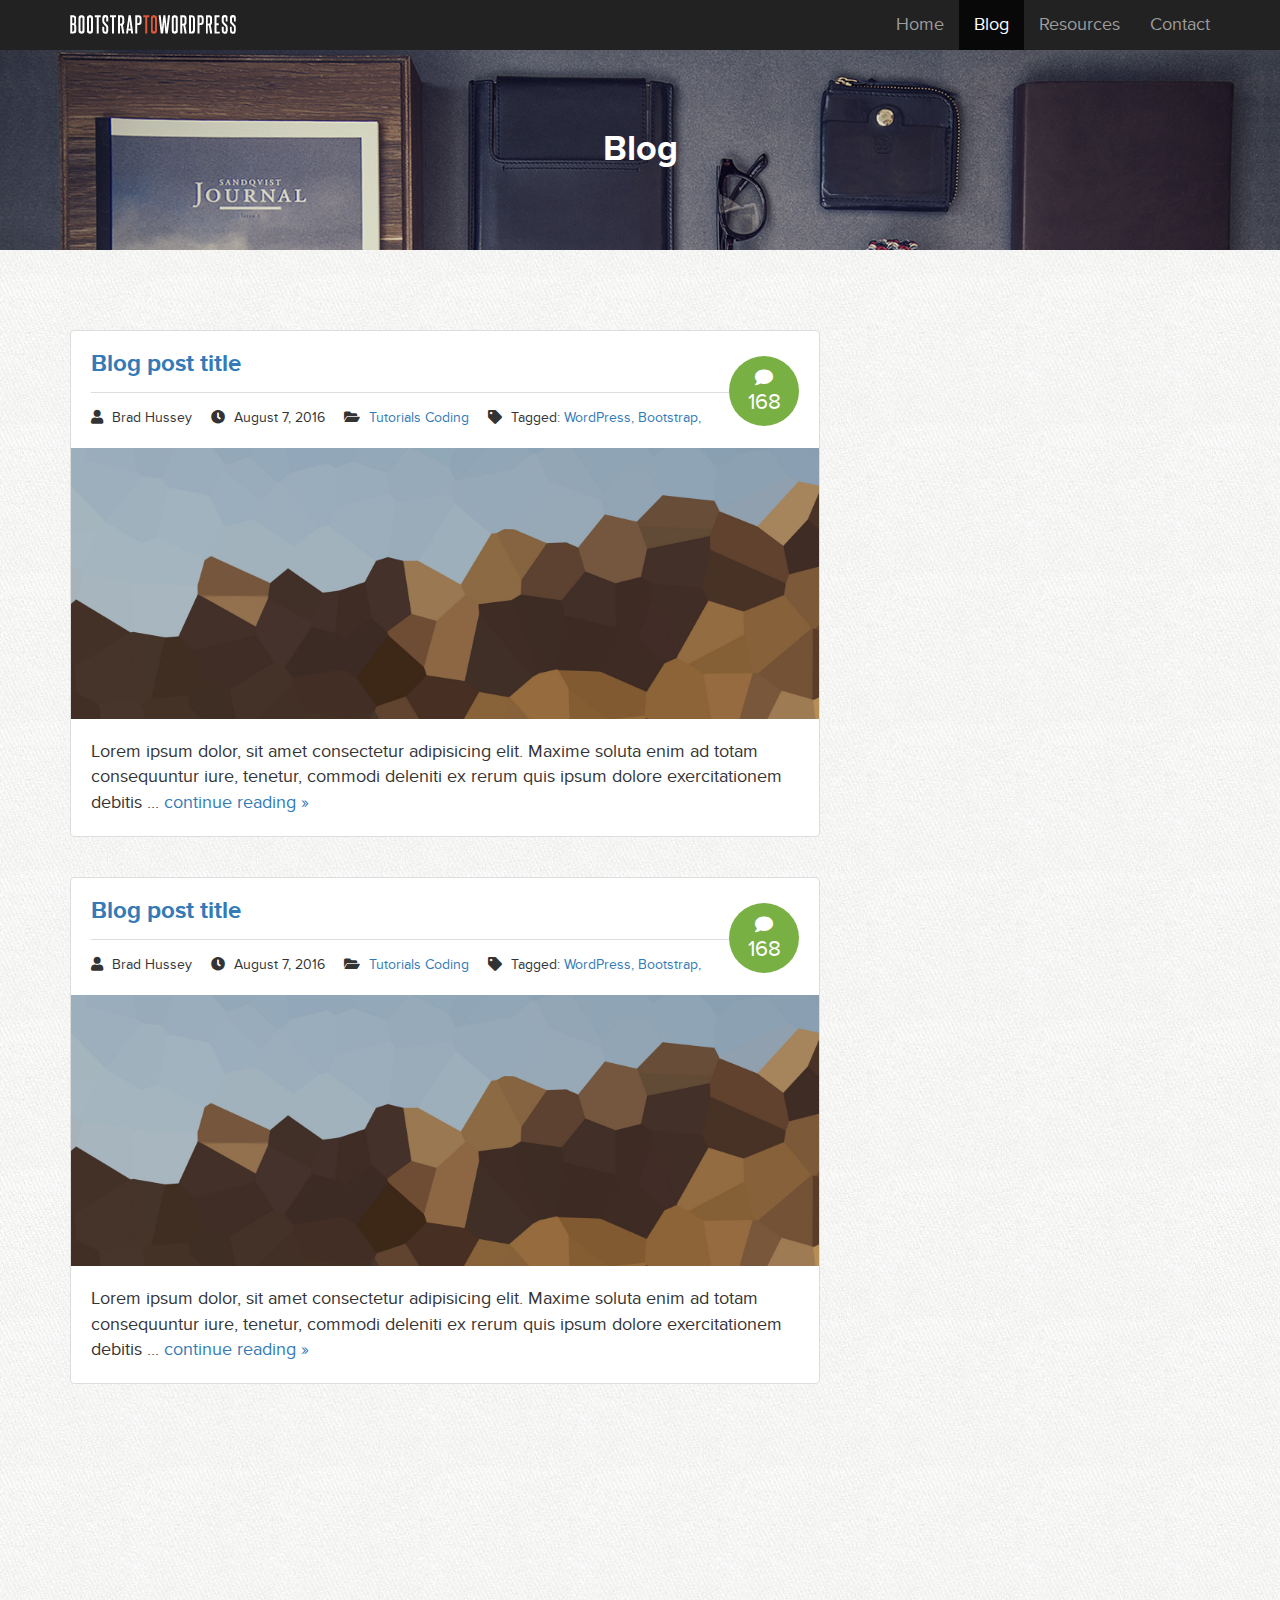
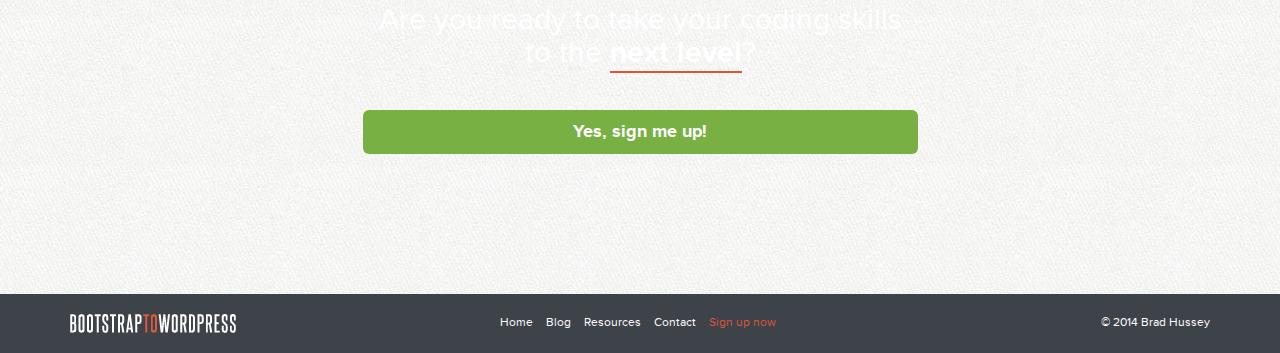
==== blog.html @ 5d4754c9 "Build blog main content desktop version" ====
<!DOCTYPE html>
<html lang="en">
<head>
    <meta charset="UTF-8">
    <meta name="viewport" content="width=device-width, initial-scale=1.0">
    <meta http-equiv="X-UA-Compatible" content="ie=edge">
    <title>Bootstrap to WordPress</title>

    <!-- FONT-AWESOME CSS -->
    <link rel="stylesheet" href="assets/css/font-awesome/css/all.css">

    <!-- BOOTSTRAP CSS -->
    <link rel="stylesheet" href="assets/css/bootstrap.min.css">

    <!-- CUSTOM CSS -->
    <link rel="stylesheet" href="assets/css/custom.css">
</head>
<body class="blog">
    <!-- HEADER
    ========================================== -->
    <header class="site-header" role="banner">

        <!-- NAVBAR
        ========================================== -->
        <nav class="navbar navbar-inverse navbar-fixed-top">
            <div class="container">
                <div class="navbar-header">
                    <button type="button" class="navbar-toggle" data-toggle="collapse" data-target=".navbar-collapse">
                        <span class="sr-only">Toggle navigation</span>
                        <span class="icon-bar"></span>
                        <span class="icon-bar"></span>
                        <span class="icon-bar"></span>
                    </button>
                    <a href="index.html" class="navbar-brand">
                        <img src="assets/img/logo.png" alt="Bootstrap to WordPress">
                    </a>
                </div><!-- /.navbar-header -->
                <div class="navbar-collapse collapse">
                    <ul class="nav navbar-nav navbar-right">
                        <li><a href="index.html">Home</a></li>
                        <li class="active"><a href="blog.html">Blog</a></li>
                        <li><a href="resources.html">Resources</a></li>
                        <li><a href="contact.html">Contact</a></li>
                    </ul>
                </div><!-- /.navbar-collapse -->
            </div><!-- /.container -->
        </nav><!-- /.navbar -->
    </header>

    <!-- FEATURE IMAGE
    ========================================== -->
    <section class="feature-image feature-image-default-alt" data-type="background" data-speed="2">
        <div class="container">
            <h1 class="page-title">Blog</h1>
        </div><!-- /.container -->
    </section>

    <!-- BLOG MAIN
    ========================================== -->
    <section class="blog-main">
        <div class="container">
            <div class="row" id="primary">
                <main class="col-sm-8" role="main" id="content">
                    <article class="post">
                        <header class="post-header">
                            <h3><a href="#">Blog post title</a></h3>
                            <div class="post-details">
                                <span class="post-author">
                                    <i class="fa fa-user"></i> Brad Hussey
                                </span>
                                <span class="post-time">
                                    <i class="fa fa-clock"></i> 
                                    <time>August 7, 2016</time>
                                </span>
                                <span class="post-category">
                                     <i class="fa fa-folder-open"></i> 
                                     <a href="#">Tutorials</a> 
                                     <a href="#">Coding</a>
                                </span>
                                <span class="post-tag">
                                    <i class="fa fa-tag"></i> Tagged: 
                                    <a href="#">WordPress, </a>
                                    <a href="#">Bootstrap, </a>
                                </span>

                                <div class="post-comment-badge">
                                    <a href="#">
                                        <i class="fa fa-comment"></i> 168
                                    </a>
                                </div>
                            </div>
                        </header>
                        <div class="post-image">
                            <img src="assets/img/hero-bg.jpg" alt="Hero image">
                        </div>
                        <div class="post-excerpt">
                            <p>Lorem ipsum dolor, sit amet consectetur adipisicing elit. Maxime soluta enim ad totam consequuntur iure, tenetur, commodi deleniti ex rerum quis ipsum dolore exercitationem debitis ... <a href="#">continue reading &raquo;</a></p>
                        </div>
                    </article>
                    <article class="post">
                        <header class="post-header">
                            <h3><a href="#">Blog post title</a></h3>
                            <div class="post-details">
                                <span class="post-author">
                                    <i class="fa fa-user"></i> Brad Hussey
                                </span>
                                <span class="post-time">
                                    <i class="fa fa-clock"></i> 
                                    <time>August 7, 2016</time>
                                </span>
                                <span class="post-category">
                                     <i class="fa fa-folder-open"></i> 
                                     <a href="#">Tutorials</a> 
                                     <a href="#">Coding</a>
                                </span>
                                <span class="post-tag">
                                    <i class="fa fa-tag"></i> Tagged: 
                                    <a href="#">WordPress, </a>
                                    <a href="#">Bootstrap, </a>
                                </span>

                                <div class="post-comment-badge">
                                    <a href="#">
                                        <i class="fa fa-comment"></i> 168
                                    </a>
                                </div>
                            </div>
                        </header>
                        <div class="post-image">
                            <img src="assets/img/hero-bg.jpg" alt="Hero image">
                        </div>
                        <div class="post-excerpt">
                            <p>Lorem ipsum dolor, sit amet consectetur adipisicing elit. Maxime soluta enim ad totam consequuntur iure, tenetur, commodi deleniti ex rerum quis ipsum dolore exercitationem debitis ... <a href="#">continue reading &raquo;</a></p>
                        </div>
                    </article>
                </main><!-- /.col -->
            </div><!-- /.row -->
        </div><!-- /.container -->
    </section>

    <!-- SIGN UP SECTION
    ========================================== -->
    <section id="signup" data-type="background" data-speed="5">
        <div class="container">
            <div class="row">
                <div class="col-sm-8 col-sm-offset-2 col-md-6 col-md-offset-3">
                    <h2>Are you ready to take your coding skills to the <strong>next level</strong>?</h2>
                    <p><a href="#" class="btn btn-success btn-lg btn-block">Yes, sign me up!</a></p>
                </div><!-- /.col -->
            </div><!-- /.row -->
        </div><!-- /.container -->
    </section>

    <!-- FOOTER
    ========================================== -->
    <footer>
        <div class="container">
            <div class="row">
                <div class="col-sm-3">
                    <p><a href="index.html"><img src="assets/img/logo.png" alt="Bootstrap to WordPress"></a></p>
                </div><!-- /.col -->
                <div class="col-sm-6">
                    <nav>
                        <ul class="list-unstyled list-inline">
                            <li><a href="#">Home</a></li>
                            <li><a href="#">Blog</a></li>
                            <li><a href="#">Resources</a></li>
                            <li><a href="#">Contact</a></li>
                            <li class="signup-link"><a href="#">Sign up now</a></li>
                        </ul>
                    </nav>
                </div><!-- /.col -->
                <div class="col-sm-3">
                    <p class="pull-right">&copy; 2014 Brad Hussey</p>
                </div><!-- /.col -->
            </div><!-- /.row -->
        </div><!-- /.container -->
    </footer>

    <!-- MODAL
    ========================================== -->
    <div class="modal fade" id="subscribeModal">
        <div class="modal-dialog">
            <div class="modal-content">
                <div class="modal-header">
                    <button type="button" class="close" data-dismiss="modal"><span aria-hidden="true">&times;</span><span class="sr-only">Close</span></button>
                    <h4 class="modal-title"><i class="fa fa-envelope"></i> Subscribe to our Mailing List</h4>
                </div><!-- /.modal-header -->
                <div class="modal-body">
                    <p>Simply enter your name and email. As a thank you for joining us, we're going to give you one of our best selling courses, <em>for free!</em></p>

                    <form class="form-inline" role="form">
                        <div class="form-group">
                            <label for="subscriber-name" class="sr-only">Your first name</label>
                            <input type="text" placeholder="Your first name" class="form-control" id="subscriber-name">
                        </div>
                        <div class="form-group">
                            <label for="subscriber-email" class="sr-only">and your email</label>
                            <input type="text" placeholder="and your email" class="form-control" id="subscriber-email">
                        </div>

                        <input type="submit" class="btn btn-danger" value="Subscribe">
                    </form>

                    <hr>

                    <p><small>By providing your email you consent to receiving occasional promotional emails &amp; newsletter. No spamm. Just good stuff. We respect your privacy &amp; you may unsubscribe at any time.</small></p>
                </div><!-- /.modal-body -->
            </div><!-- /.modal-content -->
        </div><!-- /.modal-dialog -->
    </div>

    <!-- SCRIPTS
    ========================================== -->

    <!-- JQUERY JS -->
    <script src="https://code.jquery.com/jquery-3.3.1.min.js"></script>

    <!-- BOOTSTRAP JS -->
    <script src="assets/js/bootstrap.min.js"></script>

    <!-- MAIN JS -->
    <script src="assets/js/main.js"></script>
</body>
</html>
---- assets/css/font-awesome/css/all.css ----
/*!
 * Font Awesome Free 5.1.0 by @fontawesome - https://fontawesome.com
 * License - https://fontawesome.com/license (Icons: CC BY 4.0, Fonts: SIL OFL 1.1, Code: MIT License)
 */
.fa,.fab,.fal,.far,.fas{-moz-osx-font-smoothing:grayscale;-webkit-font-smoothing:antialiased;display:inline-block;font-style:normal;font-variant:normal;text-rendering:auto;line-height:1}.fa-lg{font-size:1.33333em;line-height:.75em;vertical-align:-.0667em}.fa-xs{font-size:.75em}.fa-sm{font-size:.875em}.fa-1x{font-size:1em}.fa-2x{font-size:2em}.fa-3x{font-size:3em}.fa-4x{font-size:4em}.fa-5x{font-size:5em}.fa-6x{font-size:6em}.fa-7x{font-size:7em}.fa-8x{font-size:8em}.fa-9x{font-size:9em}.fa-10x{font-size:10em}.fa-fw{text-align:center;width:1.25em}.fa-ul{list-style-type:none;margin-left:2.5em;padding-left:0}.fa-ul>li{position:relative}.fa-li{left:-2em;position:absolute;text-align:center;width:2em;line-height:inherit}.fa-border{border:.08em solid #eee;border-radius:.1em;padding:.2em .25em .15em}.fa-pull-left{float:left}.fa-pull-right{float:right}.fa.fa-pull-left,.fab.fa-pull-left,.fal.fa-pull-left,.far.fa-pull-left,.fas.fa-pull-left{margin-right:.3em}.fa.fa-pull-right,.fab.fa-pull-right,.fal.fa-pull-right,.far.fa-pull-right,.fas.fa-pull-right{margin-left:.3em}.fa-spin{animation:a 2s infinite linear}.fa-pulse{animation:a 1s infinite steps(8)}@keyframes a{0%{transform:rotate(0deg)}to{transform:rotate(1turn)}}.fa-rotate-90{-ms-filter:"progid:DXImageTransform.Microsoft.BasicImage(rotation=1)";transform:rotate(90deg)}.fa-rotate-180{-ms-filter:"progid:DXImageTransform.Microsoft.BasicImage(rotation=2)";transform:rotate(180deg)}.fa-rotate-270{-ms-filter:"progid:DXImageTransform.Microsoft.BasicImage(rotation=3)";transform:rotate(270deg)}.fa-flip-horizontal{-ms-filter:"progid:DXImageTransform.Microsoft.BasicImage(rotation=0, mirror=1)";transform:scaleX(-1)}.fa-flip-vertical{transform:scaleY(-1)}.fa-flip-horizontal.fa-flip-vertical,.fa-flip-vertical{-ms-filter:"progid:DXImageTransform.Microsoft.BasicImage(rotation=2, mirror=1)"}.fa-flip-horizontal.fa-flip-vertical{transform:scale(-1)}:root .fa-flip-horizontal,:root .fa-flip-vertical,:root .fa-rotate-90,:root .fa-rotate-180,:root .fa-rotate-270{-webkit-filter:none;filter:none}.fa-stack{display:inline-block;height:2em;line-height:2em;position:relative;vertical-align:middle;width:2em}.fa-stack-1x,.fa-stack-2x{left:0;position:absolute;text-align:center;width:100%}.fa-stack-1x{line-height:inherit}.fa-stack-2x{font-size:2em}.fa-inverse{color:#fff}.fa-500px:before{content:"\f26e"}.fa-accessible-icon:before{content:"\f368"}.fa-accusoft:before{content:"\f369"}.fa-address-book:before{content:"\f2b9"}.fa-address-card:before{content:"\f2bb"}.fa-adjust:before{content:"\f042"}.fa-adn:before{content:"\f170"}.fa-adversal:before{content:"\f36a"}.fa-affiliatetheme:before{content:"\f36b"}.fa-algolia:before{content:"\f36c"}.fa-align-center:before{content:"\f037"}.fa-align-justify:before{content:"\f039"}.fa-align-left:before{content:"\f036"}.fa-align-right:before{content:"\f038"}.fa-allergies:before{content:"\f461"}.fa-amazon:before{content:"\f270"}.fa-amazon-pay:before{content:"\f42c"}.fa-ambulance:before{content:"\f0f9"}.fa-american-sign-language-interpreting:before{content:"\f2a3"}.fa-amilia:before{content:"\f36d"}.fa-anchor:before{content:"\f13d"}.fa-android:before{content:"\f17b"}.fa-angellist:before{content:"\f209"}.fa-angle-double-down:before{content:"\f103"}.fa-angle-double-left:before{content:"\f100"}.fa-angle-double-right:before{content:"\f101"}.fa-angle-double-up:before{content:"\f102"}.fa-angle-down:before{content:"\f107"}.fa-angle-left:before{content:"\f104"}.fa-angle-right:before{content:"\f105"}.fa-angle-up:before{content:"\f106"}.fa-angry:before{content:"\f556"}.fa-angrycreative:before{content:"\f36e"}.fa-angular:before{content:"\f420"}.fa-app-store:before{content:"\f36f"}.fa-app-store-ios:before{content:"\f370"}.fa-apper:before{content:"\f371"}.fa-apple:before{content:"\f179"}.fa-apple-pay:before{content:"\f415"}.fa-archive:before{content:"\f187"}.fa-archway:before{content:"\f557"}.fa-arrow-alt-circle-down:before{content:"\f358"}.fa-arrow-alt-circle-left:before{content:"\f359"}.fa-arrow-alt-circle-right:before{content:"\f35a"}.fa-arrow-alt-circle-up:before{content:"\f35b"}.fa-arrow-circle-down:before{content:"\f0ab"}.fa-arrow-circle-left:before{content:"\f0a8"}.fa-arrow-circle-right:before{content:"\f0a9"}.fa-arrow-circle-up:before{content:"\f0aa"}.fa-arrow-down:before{content:"\f063"}.fa-arrow-left:before{content:"\f060"}.fa-arrow-right:before{content:"\f061"}.fa-arrow-up:before{content:"\f062"}.fa-arrows-alt:before{content:"\f0b2"}.fa-arrows-alt-h:before{content:"\f337"}.fa-arrows-alt-v:before{content:"\f338"}.fa-assistive-listening-systems:before{content:"\f2a2"}.fa-asterisk:before{content:"\f069"}.fa-asymmetrik:before{content:"\f372"}.fa-at:before{content:"\f1fa"}.fa-atlas:before{content:"\f558"}.fa-audible:before{content:"\f373"}.fa-audio-description:before{content:"\f29e"}.fa-autoprefixer:before{content:"\f41c"}.fa-avianex:before{content:"\f374"}.fa-aviato:before{content:"\f421"}.fa-award:before{content:"\f559"}.fa-aws:before{content:"\f375"}.fa-backspace:before{content:"\f55a"}.fa-backward:before{content:"\f04a"}.fa-balance-scale:before{content:"\f24e"}.fa-ban:before{content:"\f05e"}.fa-band-aid:before{content:"\f462"}.fa-bandcamp:before{content:"\f2d5"}.fa-barcode:before{content:"\f02a"}.fa-bars:before{content:"\f0c9"}.fa-baseball-ball:before{content:"\f433"}.fa-basketball-ball:before{content:"\f434"}.fa-bath:before{content:"\f2cd"}.fa-battery-empty:before{content:"\f244"}.fa-battery-full:before{content:"\f240"}.fa-battery-half:before{content:"\f242"}.fa-battery-quarter:before{content:"\f243"}.fa-battery-three-quarters:before{content:"\f241"}.fa-bed:before{content:"\f236"}.fa-beer:before{content:"\f0fc"}.fa-behance:before{content:"\f1b4"}.fa-behance-square:before{content:"\f1b5"}.fa-bell:before{content:"\f0f3"}.fa-bell-slash:before{content:"\f1f6"}.fa-bezier-curve:before{content:"\f55b"}.fa-bicycle:before{content:"\f206"}.fa-bimobject:before{content:"\f378"}.fa-binoculars:before{content:"\f1e5"}.fa-birthday-cake:before{content:"\f1fd"}.fa-bitbucket:before{content:"\f171"}.fa-bitcoin:before{content:"\f379"}.fa-bity:before{content:"\f37a"}.fa-black-tie:before{content:"\f27e"}.fa-blackberry:before{content:"\f37b"}.fa-blender:before{content:"\f517"}.fa-blind:before{content:"\f29d"}.fa-blogger:before{content:"\f37c"}.fa-blogger-b:before{content:"\f37d"}.fa-bluetooth:before{content:"\f293"}.fa-bluetooth-b:before{content:"\f294"}.fa-bold:before{content:"\f032"}.fa-bolt:before{content:"\f0e7"}.fa-bomb:before{content:"\f1e2"}.fa-bong:before{content:"\f55c"}.fa-book:before{content:"\f02d"}.fa-book-open:before{content:"\f518"}.fa-bookmark:before{content:"\f02e"}.fa-bowling-ball:before{content:"\f436"}.fa-box:before{content:"\f466"}.fa-box-open:before{content:"\f49e"}.fa-boxes:before{content:"\f468"}.fa-braille:before{content:"\f2a1"}.fa-briefcase:before{content:"\f0b1"}.fa-briefcase-medical:before{content:"\f469"}.fa-broadcast-tower:before{content:"\f519"}.fa-broom:before{content:"\f51a"}.fa-brush:before{content:"\f55d"}.fa-btc:before{content:"\f15a"}.fa-bug:before{content:"\f188"}.fa-building:before{content:"\f1ad"}.fa-bullhorn:before{content:"\f0a1"}.fa-bullseye:before{content:"\f140"}.fa-burn:before{content:"\f46a"}.fa-buromobelexperte:before{content:"\f37f"}.fa-bus:before{content:"\f207"}.fa-bus-alt:before{content:"\f55e"}.fa-buysellads:before{content:"\f20d"}.fa-calculator:before{content:"\f1ec"}.fa-calendar:before{content:"\f133"}.fa-calendar-alt:before{content:"\f073"}.fa-calendar-check:before{content:"\f274"}.fa-calendar-minus:before{content:"\f272"}.fa-calendar-plus:before{content:"\f271"}.fa-calendar-times:before{content:"\f273"}.fa-camera:before{content:"\f030"}.fa-camera-retro:before{content:"\f083"}.fa-cannabis:before{content:"\f55f"}.fa-capsules:before{content:"\f46b"}.fa-car:before{content:"\f1b9"}.fa-caret-down:before{content:"\f0d7"}.fa-caret-left:before{content:"\f0d9"}.fa-caret-right:before{content:"\f0da"}.fa-caret-square-down:before{content:"\f150"}.fa-caret-square-left:before{content:"\f191"}.fa-caret-square-right:before{content:"\f152"}.fa-caret-square-up:before{content:"\f151"}.fa-caret-up:before{content:"\f0d8"}.fa-cart-arrow-down:before{content:"\f218"}.fa-cart-plus:before{content:"\f217"}.fa-cc-amazon-pay:before{content:"\f42d"}.fa-cc-amex:before{content:"\f1f3"}.fa-cc-apple-pay:before{content:"\f416"}.fa-cc-diners-club:before{content:"\f24c"}.fa-cc-discover:before{content:"\f1f2"}.fa-cc-jcb:before{content:"\f24b"}.fa-cc-mastercard:before{content:"\f1f1"}.fa-cc-paypal:before{content:"\f1f4"}.fa-cc-stripe:before{content:"\f1f5"}.fa-cc-visa:before{content:"\f1f0"}.fa-centercode:before{content:"\f380"}.fa-certificate:before{content:"\f0a3"}.fa-chalkboard:before{content:"\f51b"}.fa-chalkboard-teacher:before{content:"\f51c"}.fa-chart-area:before{content:"\f1fe"}.fa-chart-bar:before{content:"\f080"}.fa-chart-line:before{content:"\f201"}.fa-chart-pie:before{content:"\f200"}.fa-check:before{content:"\f00c"}.fa-check-circle:before{content:"\f058"}.fa-check-double:before{content:"\f560"}.fa-check-square:before{content:"\f14a"}.fa-chess:before{content:"\f439"}.fa-chess-bishop:before{content:"\f43a"}.fa-chess-board:before{content:"\f43c"}.fa-chess-king:before{content:"\f43f"}.fa-chess-knight:before{content:"\f441"}.fa-chess-pawn:before{content:"\f443"}.fa-chess-queen:before{content:"\f445"}.fa-chess-rook:before{content:"\f447"}.fa-chevron-circle-down:before{content:"\f13a"}.fa-chevron-circle-left:before{content:"\f137"}.fa-chevron-circle-right:before{content:"\f138"}.fa-chevron-circle-up:before{content:"\f139"}.fa-chevron-down:before{content:"\f078"}.fa-chevron-left:before{content:"\f053"}.fa-chevron-right:before{content:"\f054"}.fa-chevron-up:before{content:"\f077"}.fa-child:before{content:"\f1ae"}.fa-chrome:before{content:"\f268"}.fa-church:before{content:"\f51d"}.fa-circle:before{content:"\f111"}.fa-circle-notch:before{content:"\f1ce"}.fa-clipboard:before{content:"\f328"}.fa-clipboard-check:before{content:"\f46c"}.fa-clipboard-list:before{content:"\f46d"}.fa-clock:before{content:"\f017"}.fa-clone:before{content:"\f24d"}.fa-closed-captioning:before{content:"\f20a"}.fa-cloud:before{content:"\f0c2"}.fa-cloud-download-alt:before{content:"\f381"}.fa-cloud-upload-alt:before{content:"\f382"}.fa-cloudscale:before{content:"\f383"}.fa-cloudsmith:before{content:"\f384"}.fa-cloudversify:before{content:"\f385"}.fa-cocktail:before{content:"\f561"}.fa-code:before{content:"\f121"}.fa-code-branch:before{content:"\f126"}.fa-codepen:before{content:"\f1cb"}.fa-codiepie:before{content:"\f284"}.fa-coffee:before{content:"\f0f4"}.fa-cog:before{content:"\f013"}.fa-cogs:before{content:"\f085"}.fa-coins:before{content:"\f51e"}.fa-columns:before{content:"\f0db"}.fa-comment:before{content:"\f075"}.fa-comment-alt:before{content:"\f27a"}.fa-comment-dots:before{content:"\f4ad"}.fa-comment-slash:before{content:"\f4b3"}.fa-comments:before{content:"\f086"}.fa-compact-disc:before{content:"\f51f"}.fa-compass:before{content:"\f14e"}.fa-compress:before{content:"\f066"}.fa-concierge-bell:before{content:"\f562"}.fa-connectdevelop:before{content:"\f20e"}.fa-contao:before{content:"\f26d"}.fa-cookie:before{content:"\f563"}.fa-cookie-bite:before{content:"\f564"}.fa-copy:before{content:"\f0c5"}.fa-copyright:before{content:"\f1f9"}.fa-couch:before{content:"\f4b8"}.fa-cpanel:before{content:"\f388"}.fa-creative-commons:before{content:"\f25e"}.fa-creative-commons-by:before{content:"\f4e7"}.fa-creative-commons-nc:before{content:"\f4e8"}.fa-creative-commons-nc-eu:before{content:"\f4e9"}.fa-creative-commons-nc-jp:before{content:"\f4ea"}.fa-creative-commons-nd:before{content:"\f4eb"}.fa-creative-commons-pd:before{content:"\f4ec"}.fa-creative-commons-pd-alt:before{content:"\f4ed"}.fa-creative-commons-remix:before{content:"\f4ee"}.fa-creative-commons-sa:before{content:"\f4ef"}.fa-creative-commons-sampling:before{content:"\f4f0"}.fa-creative-commons-sampling-plus:before{content:"\f4f1"}.fa-creative-commons-share:before{content:"\f4f2"}.fa-credit-card:before{content:"\f09d"}.fa-crop:before{content:"\f125"}.fa-crop-alt:before{content:"\f565"}.fa-crosshairs:before{content:"\f05b"}.fa-crow:before{content:"\f520"}.fa-crown:before{content:"\f521"}.fa-css3:before{content:"\f13c"}.fa-css3-alt:before{content:"\f38b"}.fa-cube:before{content:"\f1b2"}.fa-cubes:before{content:"\f1b3"}.fa-cut:before{content:"\f0c4"}.fa-cuttlefish:before{content:"\f38c"}.fa-d-and-d:before{content:"\f38d"}.fa-dashcube:before{content:"\f210"}.fa-database:before{content:"\f1c0"}.fa-deaf:before{content:"\f2a4"}.fa-delicious:before{content:"\f1a5"}.fa-deploydog:before{content:"\f38e"}.fa-deskpro:before{content:"\f38f"}.fa-desktop:before{content:"\f108"}.fa-deviantart:before{content:"\f1bd"}.fa-diagnoses:before{content:"\f470"}.fa-dice:before{content:"\f522"}.fa-dice-five:before{content:"\f523"}.fa-dice-four:before{content:"\f524"}.fa-dice-one:before{content:"\f525"}.fa-dice-six:before{content:"\f526"}.fa-dice-three:before{content:"\f527"}.fa-dice-two:before{content:"\f528"}.fa-digg:before{content:"\f1a6"}.fa-digital-ocean:before{content:"\f391"}.fa-digital-tachograph:before{content:"\f566"}.fa-discord:before{content:"\f392"}.fa-discourse:before{content:"\f393"}.fa-divide:before{content:"\f529"}.fa-dizzy:before{content:"\f567"}.fa-dna:before{content:"\f471"}.fa-dochub:before{content:"\f394"}.fa-docker:before{content:"\f395"}.fa-dollar-sign:before{content:"\f155"}.fa-dolly:before{content:"\f472"}.fa-dolly-flatbed:before{content:"\f474"}.fa-donate:before{content:"\f4b9"}.fa-door-closed:before{content:"\f52a"}.fa-door-open:before{content:"\f52b"}.fa-dot-circle:before{content:"\f192"}.fa-dove:before{content:"\f4ba"}.fa-download:before{content:"\f019"}.fa-draft2digital:before{content:"\f396"}.fa-drafting-compass:before{content:"\f568"}.fa-dribbble:before{content:"\f17d"}.fa-dribbble-square:before{content:"\f397"}.fa-dropbox:before{content:"\f16b"}.fa-drum:before{content:"\f569"}.fa-drum-steelpan:before{content:"\f56a"}.fa-drupal:before{content:"\f1a9"}.fa-dumbbell:before{content:"\f44b"}.fa-dyalog:before{content:"\f399"}.fa-earlybirds:before{content:"\f39a"}.fa-ebay:before{content:"\f4f4"}.fa-edge:before{content:"\f282"}.fa-edit:before{content:"\f044"}.fa-eject:before{content:"\f052"}.fa-elementor:before{content:"\f430"}.fa-ellipsis-h:before{content:"\f141"}.fa-ellipsis-v:before{content:"\f142"}.fa-ember:before{content:"\f423"}.fa-empire:before{content:"\f1d1"}.fa-envelope:before{content:"\f0e0"}.fa-envelope-open:before{content:"\f2b6"}.fa-envelope-square:before{content:"\f199"}.fa-envira:before{content:"\f299"}.fa-equals:before{content:"\f52c"}.fa-eraser:before{content:"\f12d"}.fa-erlang:before{content:"\f39d"}.fa-ethereum:before{content:"\f42e"}.fa-etsy:before{content:"\f2d7"}.fa-euro-sign:before{content:"\f153"}.fa-exchange-alt:before{content:"\f362"}.fa-exclamation:before{content:"\f12a"}.fa-exclamation-circle:before{content:"\f06a"}.fa-exclamation-triangle:before{content:"\f071"}.fa-expand:before{content:"\f065"}.fa-expand-arrows-alt:before{content:"\f31e"}.fa-expeditedssl:before{content:"\f23e"}.fa-external-link-alt:before{content:"\f35d"}.fa-external-link-square-alt:before{content:"\f360"}.fa-eye:before{content:"\f06e"}.fa-eye-dropper:before{content:"\f1fb"}.fa-eye-slash:before{content:"\f070"}.fa-facebook:before{content:"\f09a"}.fa-facebook-f:before{content:"\f39e"}.fa-facebook-messenger:before{content:"\f39f"}.fa-facebook-square:before{content:"\f082"}.fa-fast-backward:before{content:"\f049"}.fa-fast-forward:before{content:"\f050"}.fa-fax:before{content:"\f1ac"}.fa-feather:before{content:"\f52d"}.fa-feather-alt:before{content:"\f56b"}.fa-female:before{content:"\f182"}.fa-fighter-jet:before{content:"\f0fb"}.fa-file:before{content:"\f15b"}.fa-file-alt:before{content:"\f15c"}.fa-file-archive:before{content:"\f1c6"}.fa-file-audio:before{content:"\f1c7"}.fa-file-code:before{content:"\f1c9"}.fa-file-contract:before{content:"\f56c"}.fa-file-download:before{content:"\f56d"}.fa-file-excel:before{content:"\f1c3"}.fa-file-export:before{content:"\f56e"}.fa-file-image:before{content:"\f1c5"}.fa-file-import:before{content:"\f56f"}.fa-file-invoice:before{content:"\f570"}.fa-file-invoice-dollar:before{content:"\f571"}.fa-file-medical:before{content:"\f477"}.fa-file-medical-alt:before{content:"\f478"}.fa-file-pdf:before{content:"\f1c1"}.fa-file-powerpoint:before{content:"\f1c4"}.fa-file-prescription:before{content:"\f572"}.fa-file-signature:before{content:"\f573"}.fa-file-upload:before{content:"\f574"}.fa-file-video:before{content:"\f1c8"}.fa-file-word:before{content:"\f1c2"}.fa-fill:before{content:"\f575"}.fa-fill-drip:before{content:"\f576"}.fa-film:before{content:"\f008"}.fa-filter:before{content:"\f0b0"}.fa-fingerprint:before{content:"\f577"}.fa-fire:before{content:"\f06d"}.fa-fire-extinguisher:before{content:"\f134"}.fa-firefox:before{content:"\f269"}.fa-first-aid:before{content:"\f479"}.fa-first-order:before{content:"\f2b0"}.fa-first-order-alt:before{content:"\f50a"}.fa-firstdraft:before{content:"\f3a1"}.fa-fish:before{content:"\f578"}.fa-flag:before{content:"\f024"}.fa-flag-checkered:before{content:"\f11e"}.fa-flask:before{content:"\f0c3"}.fa-flickr:before{content:"\f16e"}.fa-flipboard:before{content:"\f44d"}.fa-flushed:before{content:"\f579"}.fa-fly:before{content:"\f417"}.fa-folder:before{content:"\f07b"}.fa-folder-open:before{content:"\f07c"}.fa-font:before{content:"\f031"}.fa-font-awesome:before{content:"\f2b4"}.fa-font-awesome-alt:before{content:"\f35c"}.fa-font-awesome-flag:before{content:"\f425"}.fa-font-awesome-logo-full:before{content:"\f4e6"}.fa-fonticons:before{content:"\f280"}.fa-fonticons-fi:before{content:"\f3a2"}.fa-football-ball:before{content:"\f44e"}.fa-fort-awesome:before{content:"\f286"}.fa-fort-awesome-alt:before{content:"\f3a3"}.fa-forumbee:before{content:"\f211"}.fa-forward:before{content:"\f04e"}.fa-foursquare:before{content:"\f180"}.fa-free-code-camp:before{content:"\f2c5"}.fa-freebsd:before{content:"\f3a4"}.fa-frog:before{content:"\f52e"}.fa-frown:before{content:"\f119"}.fa-frown-open:before{content:"\f57a"}.fa-fulcrum:before{content:"\f50b"}.fa-futbol:before{content:"\f1e3"}.fa-galactic-republic:before{content:"\f50c"}.fa-galactic-senate:before{content:"\f50d"}.fa-gamepad:before{content:"\f11b"}.fa-gas-pump:before{content:"\f52f"}.fa-gavel:before{content:"\f0e3"}.fa-gem:before{content:"\f3a5"}.fa-genderless:before{content:"\f22d"}.fa-get-pocket:before{content:"\f265"}.fa-gg:before{content:"\f260"}.fa-gg-circle:before{content:"\f261"}.fa-gift:before{content:"\f06b"}.fa-git:before{content:"\f1d3"}.fa-git-square:before{content:"\f1d2"}.fa-github:before{content:"\f09b"}.fa-github-alt:before{content:"\f113"}.fa-github-square:before{content:"\f092"}.fa-gitkraken:before{content:"\f3a6"}.fa-gitlab:before{content:"\f296"}.fa-gitter:before{content:"\f426"}.fa-glass-martini:before{content:"\f000"}.fa-glass-martini-alt:before{content:"\f57b"}.fa-glasses:before{content:"\f530"}.fa-glide:before{content:"\f2a5"}.fa-glide-g:before{content:"\f2a6"}.fa-globe:before{content:"\f0ac"}.fa-globe-africa:before{content:"\f57c"}.fa-globe-americas:before{content:"\f57d"}.fa-globe-asia:before{content:"\f57e"}.fa-gofore:before{content:"\f3a7"}.fa-golf-ball:before{content:"\f450"}.fa-goodreads:before{content:"\f3a8"}.fa-goodreads-g:before{content:"\f3a9"}.fa-google:before{content:"\f1a0"}.fa-google-drive:before{content:"\f3aa"}.fa-google-play:before{content:"\f3ab"}.fa-google-plus:before{content:"\f2b3"}.fa-google-plus-g:before{content:"\f0d5"}.fa-google-plus-square:before{content:"\f0d4"}.fa-google-wallet:before{content:"\f1ee"}.fa-graduation-cap:before{content:"\f19d"}.fa-gratipay:before{content:"\f184"}.fa-grav:before{content:"\f2d6"}.fa-greater-than:before{content:"\f531"}.fa-greater-than-equal:before{content:"\f532"}.fa-grimace:before{content:"\f57f"}.fa-grin:before{content:"\f580"}.fa-grin-alt:before{content:"\f581"}.fa-grin-beam:before{content:"\f582"}.fa-grin-beam-sweat:before{content:"\f583"}.fa-grin-hearts:before{content:"\f584"}.fa-grin-squint:before{content:"\f585"}.fa-grin-squint-tears:before{content:"\f586"}.fa-grin-stars:before{content:"\f587"}.fa-grin-tears:before{content:"\f588"}.fa-grin-tongue:before{content:"\f589"}.fa-grin-tongue-squint:before{content:"\f58a"}.fa-grin-tongue-wink:before{content:"\f58b"}.fa-grin-wink:before{content:"\f58c"}.fa-grip-horizontal:before{content:"\f58d"}.fa-grip-vertical:before{content:"\f58e"}.fa-gripfire:before{content:"\f3ac"}.fa-grunt:before{content:"\f3ad"}.fa-gulp:before{content:"\f3ae"}.fa-h-square:before{content:"\f0fd"}.fa-hacker-news:before{content:"\f1d4"}.fa-hacker-news-square:before{content:"\f3af"}.fa-hand-holding:before{content:"\f4bd"}.fa-hand-holding-heart:before{content:"\f4be"}.fa-hand-holding-usd:before{content:"\f4c0"}.fa-hand-lizard:before{content:"\f258"}.fa-hand-paper:before{content:"\f256"}.fa-hand-peace:before{content:"\f25b"}.fa-hand-point-down:before{content:"\f0a7"}.fa-hand-point-left:before{content:"\f0a5"}.fa-hand-point-right:before{content:"\f0a4"}.fa-hand-point-up:before{content:"\f0a6"}.fa-hand-pointer:before{content:"\f25a"}.fa-hand-rock:before{content:"\f255"}.fa-hand-scissors:before{content:"\f257"}.fa-hand-spock:before{content:"\f259"}.fa-hands:before{content:"\f4c2"}.fa-hands-helping:before{content:"\f4c4"}.fa-handshake:before{content:"\f2b5"}.fa-hashtag:before{content:"\f292"}.fa-hdd:before{content:"\f0a0"}.fa-heading:before{content:"\f1dc"}.fa-headphones:before{content:"\f025"}.fa-headphones-alt:before{content:"\f58f"}.fa-headset:before{content:"\f590"}.fa-heart:before{content:"\f004"}.fa-heartbeat:before{content:"\f21e"}.fa-helicopter:before{content:"\f533"}.fa-highlighter:before{content:"\f591"}.fa-hips:before{content:"\f452"}.fa-hire-a-helper:before{content:"\f3b0"}.fa-history:before{content:"\f1da"}.fa-hockey-puck:before{content:"\f453"}.fa-home:before{content:"\f015"}.fa-hooli:before{content:"\f427"}.fa-hornbill:before{content:"\f592"}.fa-hospital:before{content:"\f0f8"}.fa-hospital-alt:before{content:"\f47d"}.fa-hospital-symbol:before{content:"\f47e"}.fa-hot-tub:before{content:"\f593"}.fa-hotel:before{content:"\f594"}.fa-hotjar:before{content:"\f3b1"}.fa-hourglass:before{content:"\f254"}.fa-hourglass-end:before{content:"\f253"}.fa-hourglass-half:before{content:"\f252"}.fa-hourglass-start:before{content:"\f251"}.fa-houzz:before{content:"\f27c"}.fa-html5:before{content:"\f13b"}.fa-hubspot:before{content:"\f3b2"}.fa-i-cursor:before{content:"\f246"}.fa-id-badge:before{content:"\f2c1"}.fa-id-card:before{content:"\f2c2"}.fa-id-card-alt:before{content:"\f47f"}.fa-image:before{content:"\f03e"}.fa-images:before{content:"\f302"}.fa-imdb:before{content:"\f2d8"}.fa-inbox:before{content:"\f01c"}.fa-indent:before{content:"\f03c"}.fa-industry:before{content:"\f275"}.fa-infinity:before{content:"\f534"}.fa-info:before{content:"\f129"}.fa-info-circle:before{content:"\f05a"}.fa-instagram:before{content:"\f16d"}.fa-internet-explorer:before{content:"\f26b"}.fa-ioxhost:before{content:"\f208"}.fa-italic:before{content:"\f033"}.fa-itunes:before{content:"\f3b4"}.fa-itunes-note:before{content:"\f3b5"}.fa-java:before{content:"\f4e4"}.fa-jedi-order:before{content:"\f50e"}.fa-jenkins:before{content:"\f3b6"}.fa-joget:before{content:"\f3b7"}.fa-joint:before{content:"\f595"}.fa-joomla:before{content:"\f1aa"}.fa-js:before{content:"\f3b8"}.fa-js-square:before{content:"\f3b9"}.fa-jsfiddle:before{content:"\f1cc"}.fa-key:before{content:"\f084"}.fa-keybase:before{content:"\f4f5"}.fa-keyboard:before{content:"\f11c"}.fa-keycdn:before{content:"\f3ba"}.fa-kickstarter:before{content:"\f3bb"}.fa-kickstarter-k:before{content:"\f3bc"}.fa-kiss:before{content:"\f596"}.fa-kiss-beam:before{content:"\f597"}.fa-kiss-wink-heart:before{content:"\f598"}.fa-kiwi-bird:before{content:"\f535"}.fa-korvue:before{content:"\f42f"}.fa-language:before{content:"\f1ab"}.fa-laptop:before{content:"\f109"}.fa-laravel:before{content:"\f3bd"}.fa-lastfm:before{content:"\f202"}.fa-lastfm-square:before{content:"\f203"}.fa-laugh:before{content:"\f599"}.fa-laugh-beam:before{content:"\f59a"}.fa-laugh-squint:before{content:"\f59b"}.fa-laugh-wink:before{content:"\f59c"}.fa-leaf:before{content:"\f06c"}.fa-leanpub:before{content:"\f212"}.fa-lemon:before{content:"\f094"}.fa-less:before{content:"\f41d"}.fa-less-than:before{content:"\f536"}.fa-less-than-equal:before{content:"\f537"}.fa-level-down-alt:before{content:"\f3be"}.fa-level-up-alt:before{content:"\f3bf"}.fa-life-ring:before{content:"\f1cd"}.fa-lightbulb:before{content:"\f0eb"}.fa-line:before{content:"\f3c0"}.fa-link:before{content:"\f0c1"}.fa-linkedin:before{content:"\f08c"}.fa-linkedin-in:before{content:"\f0e1"}.fa-linode:before{content:"\f2b8"}.fa-linux:before{content:"\f17c"}.fa-lira-sign:before{content:"\f195"}.fa-list:before{content:"\f03a"}.fa-list-alt:before{content:"\f022"}.fa-list-ol:before{content:"\f0cb"}.fa-list-ul:before{content:"\f0ca"}.fa-location-arrow:before{content:"\f124"}.fa-lock:before{content:"\f023"}.fa-lock-open:before{content:"\f3c1"}.fa-long-arrow-alt-down:before{content:"\f309"}.fa-long-arrow-alt-left:before{content:"\f30a"}.fa-long-arrow-alt-right:before{content:"\f30b"}.fa-long-arrow-alt-up:before{content:"\f30c"}.fa-low-vision:before{content:"\f2a8"}.fa-luggage-cart:before{content:"\f59d"}.fa-lyft:before{content:"\f3c3"}.fa-magento:before{content:"\f3c4"}.fa-magic:before{content:"\f0d0"}.fa-magnet:before{content:"\f076"}.fa-mailchimp:before{content:"\f59e"}.fa-male:before{content:"\f183"}.fa-mandalorian:before{content:"\f50f"}.fa-map:before{content:"\f279"}.fa-map-marked:before{content:"\f59f"}.fa-map-marked-alt:before{content:"\f5a0"}.fa-map-marker:before{content:"\f041"}.fa-map-marker-alt:before{content:"\f3c5"}.fa-map-pin:before{content:"\f276"}.fa-map-signs:before{content:"\f277"}.fa-marker:before{content:"\f5a1"}.fa-mars:before{content:"\f222"}.fa-mars-double:before{content:"\f227"}.fa-mars-stroke:before{content:"\f229"}.fa-mars-stroke-h:before{content:"\f22b"}.fa-mars-stroke-v:before{content:"\f22a"}.fa-mastodon:before{content:"\f4f6"}.fa-maxcdn:before{content:"\f136"}.fa-medal:before{content:"\f5a2"}.fa-medapps:before{content:"\f3c6"}.fa-medium:before{content:"\f23a"}.fa-medium-m:before{content:"\f3c7"}.fa-medkit:before{content:"\f0fa"}.fa-medrt:before{content:"\f3c8"}.fa-meetup:before{content:"\f2e0"}.fa-megaport:before{content:"\f5a3"}.fa-meh:before{content:"\f11a"}.fa-meh-blank:before{content:"\f5a4"}.fa-meh-rolling-eyes:before{content:"\f5a5"}.fa-memory:before{content:"\f538"}.fa-mercury:before{content:"\f223"}.fa-microchip:before{content:"\f2db"}.fa-microphone:before{content:"\f130"}.fa-microphone-alt:before{content:"\f3c9"}.fa-microphone-alt-slash:before{content:"\f539"}.fa-microphone-slash:before{content:"\f131"}.fa-microsoft:before{content:"\f3ca"}.fa-minus:before{content:"\f068"}.fa-minus-circle:before{content:"\f056"}.fa-minus-square:before{content:"\f146"}.fa-mix:before{content:"\f3cb"}.fa-mixcloud:before{content:"\f289"}.fa-mizuni:before{content:"\f3cc"}.fa-mobile:before{content:"\f10b"}.fa-mobile-alt:before{content:"\f3cd"}.fa-modx:before{content:"\f285"}.fa-monero:before{content:"\f3d0"}.fa-money-bill:before{content:"\f0d6"}.fa-money-bill-alt:before{content:"\f3d1"}.fa-money-bill-wave:before{content:"\f53a"}.fa-money-bill-wave-alt:before{content:"\f53b"}.fa-money-check:before{content:"\f53c"}.fa-money-check-alt:before{content:"\f53d"}.fa-monument:before{content:"\f5a6"}.fa-moon:before{content:"\f186"}.fa-mortar-pestle:before{content:"\f5a7"}.fa-motorcycle:before{content:"\f21c"}.fa-mouse-pointer:before{content:"\f245"}.fa-music:before{content:"\f001"}.fa-napster:before{content:"\f3d2"}.fa-neuter:before{content:"\f22c"}.fa-newspaper:before{content:"\f1ea"}.fa-nimblr:before{content:"\f5a8"}.fa-nintendo-switch:before{content:"\f418"}.fa-node:before{content:"\f419"}.fa-node-js:before{content:"\f3d3"}.fa-not-equal:before{content:"\f53e"}.fa-notes-medical:before{content:"\f481"}.fa-npm:before{content:"\f3d4"}.fa-ns8:before{content:"\f3d5"}.fa-nutritionix:before{content:"\f3d6"}.fa-object-group:before{content:"\f247"}.fa-object-ungroup:before{content:"\f248"}.fa-odnoklassniki:before{content:"\f263"}.fa-odnoklassniki-square:before{content:"\f264"}.fa-old-republic:before{content:"\f510"}.fa-opencart:before{content:"\f23d"}.fa-openid:before{content:"\f19b"}.fa-opera:before{content:"\f26a"}.fa-optin-monster:before{content:"\f23c"}.fa-osi:before{content:"\f41a"}.fa-outdent:before{content:"\f03b"}.fa-page4:before{content:"\f3d7"}.fa-pagelines:before{content:"\f18c"}.fa-paint-brush:before{content:"\f1fc"}.fa-paint-roller:before{content:"\f5aa"}.fa-palette:before{content:"\f53f"}.fa-palfed:before{content:"\f3d8"}.fa-pallet:before{content:"\f482"}.fa-paper-plane:before{content:"\f1d8"}.fa-paperclip:before{content:"\f0c6"}.fa-parachute-box:before{content:"\f4cd"}.fa-paragraph:before{content:"\f1dd"}.fa-parking:before{content:"\f540"}.fa-passport:before{content:"\f5ab"}.fa-paste:before{content:"\f0ea"}.fa-patreon:before{content:"\f3d9"}.fa-pause:before{content:"\f04c"}.fa-pause-circle:before{content:"\f28b"}.fa-paw:before{content:"\f1b0"}.fa-paypal:before{content:"\f1ed"}.fa-pen:before{content:"\f304"}.fa-pen-alt:before{content:"\f305"}.fa-pen-fancy:before{content:"\f5ac"}.fa-pen-nib:before{content:"\f5ad"}.fa-pen-square:before{content:"\f14b"}.fa-pencil-alt:before{content:"\f303"}.fa-pencil-ruler:before{content:"\f5ae"}.fa-people-carry:before{content:"\f4ce"}.fa-percent:before{content:"\f295"}.fa-percentage:before{content:"\f541"}.fa-periscope:before{content:"\f3da"}.fa-phabricator:before{content:"\f3db"}.fa-phoenix-framework:before{content:"\f3dc"}.fa-phoenix-squadron:before{content:"\f511"}.fa-phone:before{content:"\f095"}.fa-phone-slash:before{content:"\f3dd"}.fa-phone-square:before{content:"\f098"}.fa-phone-volume:before{content:"\f2a0"}.fa-php:before{content:"\f457"}.fa-pied-piper:before{content:"\f2ae"}.fa-pied-piper-alt:before{content:"\f1a8"}.fa-pied-piper-hat:before{content:"\f4e5"}.fa-pied-piper-pp:before{content:"\f1a7"}.fa-piggy-bank:before{content:"\f4d3"}.fa-pills:before{content:"\f484"}.fa-pinterest:before{content:"\f0d2"}.fa-pinterest-p:before{content:"\f231"}.fa-pinterest-square:before{content:"\f0d3"}.fa-plane:before{content:"\f072"}.fa-plane-arrival:before{content:"\f5af"}.fa-plane-departure:before{content:"\f5b0"}.fa-play:before{content:"\f04b"}.fa-play-circle:before{content:"\f144"}.fa-playstation:before{content:"\f3df"}.fa-plug:before{content:"\f1e6"}.fa-plus:before{content:"\f067"}.fa-plus-circle:before{content:"\f055"}.fa-plus-square:before{content:"\f0fe"}.fa-podcast:before{content:"\f2ce"}.fa-poo:before{content:"\f2fe"}.fa-portrait:before{content:"\f3e0"}.fa-pound-sign:before{content:"\f154"}.fa-power-off:before{content:"\f011"}.fa-prescription:before{content:"\f5b1"}.fa-prescription-bottle:before{content:"\f485"}.fa-prescription-bottle-alt:before{content:"\f486"}.fa-print:before{content:"\f02f"}.fa-procedures:before{content:"\f487"}.fa-product-hunt:before{content:"\f288"}.fa-project-diagram:before{content:"\f542"}.fa-pushed:before{content:"\f3e1"}.fa-puzzle-piece:before{content:"\f12e"}.fa-python:before{content:"\f3e2"}.fa-qq:before{content:"\f1d6"}.fa-qrcode:before{content:"\f029"}.fa-question:before{content:"\f128"}.fa-question-circle:before{content:"\f059"}.fa-quidditch:before{content:"\f458"}.fa-quinscape:before{content:"\f459"}.fa-quora:before{content:"\f2c4"}.fa-quote-left:before{content:"\f10d"}.fa-quote-right:before{content:"\f10e"}.fa-r-project:before{content:"\f4f7"}.fa-random:before{content:"\f074"}.fa-ravelry:before{content:"\f2d9"}.fa-react:before{content:"\f41b"}.fa-readme:before{content:"\f4d5"}.fa-rebel:before{content:"\f1d0"}.fa-receipt:before{content:"\f543"}.fa-recycle:before{content:"\f1b8"}.fa-red-river:before{content:"\f3e3"}.fa-reddit:before{content:"\f1a1"}.fa-reddit-alien:before{content:"\f281"}.fa-reddit-square:before{content:"\f1a2"}.fa-redo:before{content:"\f01e"}.fa-redo-alt:before{content:"\f2f9"}.fa-registered:before{content:"\f25d"}.fa-rendact:before{content:"\f3e4"}.fa-renren:before{content:"\f18b"}.fa-reply:before{content:"\f3e5"}.fa-reply-all:before{content:"\f122"}.fa-replyd:before{content:"\f3e6"}.fa-researchgate:before{content:"\f4f8"}.fa-resolving:before{content:"\f3e7"}.fa-retweet:before{content:"\f079"}.fa-ribbon:before{content:"\f4d6"}.fa-road:before{content:"\f018"}.fa-robot:before{content:"\f544"}.fa-rocket:before{content:"\f135"}.fa-rocketchat:before{content:"\f3e8"}.fa-rockrms:before{content:"\f3e9"}.fa-rss:before{content:"\f09e"}.fa-rss-square:before{content:"\f143"}.fa-ruble-sign:before{content:"\f158"}.fa-ruler:before{content:"\f545"}.fa-ruler-combined:before{content:"\f546"}.fa-ruler-horizontal:before{content:"\f547"}.fa-ruler-vertical:before{content:"\f548"}.fa-rupee-sign:before{content:"\f156"}.fa-sad-cry:before{content:"\f5b3"}.fa-sad-tear:before{content:"\f5b4"}.fa-safari:before{content:"\f267"}.fa-sass:before{content:"\f41e"}.fa-save:before{content:"\f0c7"}.fa-schlix:before{content:"\f3ea"}.fa-school:before{content:"\f549"}.fa-screwdriver:before{content:"\f54a"}.fa-scribd:before{content:"\f28a"}.fa-search:before{content:"\f002"}.fa-search-minus:before{content:"\f010"}.fa-search-plus:before{content:"\f00e"}.fa-searchengin:before{content:"\f3eb"}.fa-seedling:before{content:"\f4d8"}.fa-sellcast:before{content:"\f2da"}.fa-sellsy:before{content:"\f213"}.fa-server:before{content:"\f233"}.fa-servicestack:before{content:"\f3ec"}.fa-share:before{content:"\f064"}.fa-share-alt:before{content:"\f1e0"}.fa-share-alt-square:before{content:"\f1e1"}.fa-share-square:before{content:"\f14d"}.fa-shekel-sign:before{content:"\f20b"}.fa-shield-alt:before{content:"\f3ed"}.fa-ship:before{content:"\f21a"}.fa-shipping-fast:before{content:"\f48b"}.fa-shirtsinbulk:before{content:"\f214"}.fa-shoe-prints:before{content:"\f54b"}.fa-shopping-bag:before{content:"\f290"}.fa-shopping-basket:before{content:"\f291"}.fa-shopping-cart:before{content:"\f07a"}.fa-shopware:before{content:"\f5b5"}.fa-shower:before{content:"\f2cc"}.fa-shuttle-van:before{content:"\f5b6"}.fa-sign:before{content:"\f4d9"}.fa-sign-in-alt:before{content:"\f2f6"}.fa-sign-language:before{content:"\f2a7"}.fa-sign-out-alt:before{content:"\f2f5"}.fa-signal:before{content:"\f012"}.fa-signature:before{content:"\f5b7"}.fa-simplybuilt:before{content:"\f215"}.fa-sistrix:before{content:"\f3ee"}.fa-sitemap:before{content:"\f0e8"}.fa-sith:before{content:"\f512"}.fa-skull:before{content:"\f54c"}.fa-skyatlas:before{content:"\f216"}.fa-skype:before{content:"\f17e"}.fa-slack:before{content:"\f198"}.fa-slack-hash:before{content:"\f3ef"}.fa-sliders-h:before{content:"\f1de"}.fa-slideshare:before{content:"\f1e7"}.fa-smile:before{content:"\f118"}.fa-smile-beam:before{content:"\f5b8"}.fa-smile-wink:before{content:"\f4da"}.fa-smoking:before{content:"\f48d"}.fa-smoking-ban:before{content:"\f54d"}.fa-snapchat:before{content:"\f2ab"}.fa-snapchat-ghost:before{content:"\f2ac"}.fa-snapchat-square:before{content:"\f2ad"}.fa-snowflake:before{content:"\f2dc"}.fa-solar-panel:before{content:"\f5ba"}.fa-sort:before{content:"\f0dc"}.fa-sort-alpha-down:before{content:"\f15d"}.fa-sort-alpha-up:before{content:"\f15e"}.fa-sort-amount-down:before{content:"\f160"}.fa-sort-amount-up:before{content:"\f161"}.fa-sort-down:before{content:"\f0dd"}.fa-sort-numeric-down:before{content:"\f162"}.fa-sort-numeric-up:before{content:"\f163"}.fa-sort-up:before{content:"\f0de"}.fa-soundcloud:before{content:"\f1be"}.fa-spa:before{content:"\f5bb"}.fa-space-shuttle:before{content:"\f197"}.fa-speakap:before{content:"\f3f3"}.fa-spinner:before{content:"\f110"}.fa-splotch:before{content:"\f5bc"}.fa-spotify:before{content:"\f1bc"}.fa-spray-can:before{content:"\f5bd"}.fa-square:before{content:"\f0c8"}.fa-square-full:before{content:"\f45c"}.fa-squarespace:before{content:"\f5be"}.fa-stack-exchange:before{content:"\f18d"}.fa-stack-overflow:before{content:"\f16c"}.fa-stamp:before{content:"\f5bf"}.fa-star:before{content:"\f005"}.fa-star-half:before{content:"\f089"}.fa-star-half-alt:before{content:"\f5c0"}.fa-staylinked:before{content:"\f3f5"}.fa-steam:before{content:"\f1b6"}.fa-steam-square:before{content:"\f1b7"}.fa-steam-symbol:before{content:"\f3f6"}.fa-step-backward:before{content:"\f048"}.fa-step-forward:before{content:"\f051"}.fa-stethoscope:before{content:"\f0f1"}.fa-sticker-mule:before{content:"\f3f7"}.fa-sticky-note:before{content:"\f249"}.fa-stop:before{content:"\f04d"}.fa-stop-circle:before{content:"\f28d"}.fa-stopwatch:before{content:"\f2f2"}.fa-store:before{content:"\f54e"}.fa-store-alt:before{content:"\f54f"}.fa-strava:before{content:"\f428"}.fa-stream:before{content:"\f550"}.fa-street-view:before{content:"\f21d"}.fa-strikethrough:before{content:"\f0cc"}.fa-stripe:before{content:"\f429"}.fa-stripe-s:before{content:"\f42a"}.fa-stroopwafel:before{content:"\f551"}.fa-studiovinari:before{content:"\f3f8"}.fa-stumbleupon:before{content:"\f1a4"}.fa-stumbleupon-circle:before{content:"\f1a3"}.fa-subscript:before{content:"\f12c"}.fa-subway:before{content:"\f239"}.fa-suitcase:before{content:"\f0f2"}.fa-suitcase-rolling:before{content:"\f5c1"}.fa-sun:before{content:"\f185"}.fa-superpowers:before{content:"\f2dd"}.fa-superscript:before{content:"\f12b"}.fa-supple:before{content:"\f3f9"}.fa-surprise:before{content:"\f5c2"}.fa-swatchbook:before{content:"\f5c3"}.fa-swimmer:before{content:"\f5c4"}.fa-swimming-pool:before{content:"\f5c5"}.fa-sync:before{content:"\f021"}.fa-sync-alt:before{content:"\f2f1"}.fa-syringe:before{content:"\f48e"}.fa-table:before{content:"\f0ce"}.fa-table-tennis:before{content:"\f45d"}.fa-tablet:before{content:"\f10a"}.fa-tablet-alt:before{content:"\f3fa"}.fa-tablets:before{content:"\f490"}.fa-tachometer-alt:before{content:"\f3fd"}.fa-tag:before{content:"\f02b"}.fa-tags:before{content:"\f02c"}.fa-tape:before{content:"\f4db"}.fa-tasks:before{content:"\f0ae"}.fa-taxi:before{content:"\f1ba"}.fa-teamspeak:before{content:"\f4f9"}.fa-telegram:before{content:"\f2c6"}.fa-telegram-plane:before{content:"\f3fe"}.fa-tencent-weibo:before{content:"\f1d5"}.fa-terminal:before{content:"\f120"}.fa-text-height:before{content:"\f034"}.fa-text-width:before{content:"\f035"}.fa-th:before{content:"\f00a"}.fa-th-large:before{content:"\f009"}.fa-th-list:before{content:"\f00b"}.fa-themeco:before{content:"\f5c6"}.fa-themeisle:before{content:"\f2b2"}.fa-thermometer:before{content:"\f491"}.fa-thermometer-empty:before{content:"\f2cb"}.fa-thermometer-full:before{content:"\f2c7"}.fa-thermometer-half:before{content:"\f2c9"}.fa-thermometer-quarter:before{content:"\f2ca"}.fa-thermometer-three-quarters:before{content:"\f2c8"}.fa-thumbs-down:before{content:"\f165"}.fa-thumbs-up:before{content:"\f164"}.fa-thumbtack:before{content:"\f08d"}.fa-ticket-alt:before{content:"\f3ff"}.fa-times:before{content:"\f00d"}.fa-times-circle:before{content:"\f057"}.fa-tint:before{content:"\f043"}.fa-tint-slash:before{content:"\f5c7"}.fa-tired:before{content:"\f5c8"}.fa-toggle-off:before{content:"\f204"}.fa-toggle-on:before{content:"\f205"}.fa-toolbox:before{content:"\f552"}.fa-tooth:before{content:"\f5c9"}.fa-trade-federation:before{content:"\f513"}.fa-trademark:before{content:"\f25c"}.fa-train:before{content:"\f238"}.fa-transgender:before{content:"\f224"}.fa-transgender-alt:before{content:"\f225"}.fa-trash:before{content:"\f1f8"}.fa-trash-alt:before{content:"\f2ed"}.fa-tree:before{content:"\f1bb"}.fa-trello:before{content:"\f181"}.fa-tripadvisor:before{content:"\f262"}.fa-trophy:before{content:"\f091"}.fa-truck:before{content:"\f0d1"}.fa-truck-loading:before{content:"\f4de"}.fa-truck-moving:before{content:"\f4df"}.fa-tshirt:before{content:"\f553"}.fa-tty:before{content:"\f1e4"}.fa-tumblr:before{content:"\f173"}.fa-tumblr-square:before{content:"\f174"}.fa-tv:before{content:"\f26c"}.fa-twitch:before{content:"\f1e8"}.fa-twitter:before{content:"\f099"}.fa-twitter-square:before{content:"\f081"}.fa-typo3:before{content:"\f42b"}.fa-uber:before{content:"\f402"}.fa-uikit:before{content:"\f403"}.fa-umbrella:before{content:"\f0e9"}.fa-umbrella-beach:before{content:"\f5ca"}.fa-underline:before{content:"\f0cd"}.fa-undo:before{content:"\f0e2"}.fa-undo-alt:before{content:"\f2ea"}.fa-uniregistry:before{content:"\f404"}.fa-universal-access:before{content:"\f29a"}.fa-university:before{content:"\f19c"}.fa-unlink:before{content:"\f127"}.fa-unlock:before{content:"\f09c"}.fa-unlock-alt:before{content:"\f13e"}.fa-untappd:before{content:"\f405"}.fa-upload:before{content:"\f093"}.fa-usb:before{content:"\f287"}.fa-user:before{content:"\f007"}.fa-user-alt:before{content:"\f406"}.fa-user-alt-slash:before{content:"\f4fa"}.fa-user-astronaut:before{content:"\f4fb"}.fa-user-check:before{content:"\f4fc"}.fa-user-circle:before{content:"\f2bd"}.fa-user-clock:before{content:"\f4fd"}.fa-user-cog:before{content:"\f4fe"}.fa-user-edit:before{content:"\f4ff"}.fa-user-friends:before{content:"\f500"}.fa-user-graduate:before{content:"\f501"}.fa-user-lock:before{content:"\f502"}.fa-user-md:before{content:"\f0f0"}.fa-user-minus:before{content:"\f503"}.fa-user-ninja:before{content:"\f504"}.fa-user-plus:before{content:"\f234"}.fa-user-secret:before{content:"\f21b"}.fa-user-shield:before{content:"\f505"}.fa-user-slash:before{content:"\f506"}.fa-user-tag:before{content:"\f507"}.fa-user-tie:before{content:"\f508"}.fa-user-times:before{content:"\f235"}.fa-users:before{content:"\f0c0"}.fa-users-cog:before{content:"\f509"}.fa-ussunnah:before{content:"\f407"}.fa-utensil-spoon:before{content:"\f2e5"}.fa-utensils:before{content:"\f2e7"}.fa-vaadin:before{content:"\f408"}.fa-vector-square:before{content:"\f5cb"}.fa-venus:before{content:"\f221"}.fa-venus-double:before{content:"\f226"}.fa-venus-mars:before{content:"\f228"}.fa-viacoin:before{content:"\f237"}.fa-viadeo:before{content:"\f2a9"}.fa-viadeo-square:before{content:"\f2aa"}.fa-vial:before{content:"\f492"}.fa-vials:before{content:"\f493"}.fa-viber:before{content:"\f409"}.fa-video:before{content:"\f03d"}.fa-video-slash:before{content:"\f4e2"}.fa-vimeo:before{content:"\f40a"}.fa-vimeo-square:before{content:"\f194"}.fa-vimeo-v:before{content:"\f27d"}.fa-vine:before{content:"\f1ca"}.fa-vk:before{content:"\f189"}.fa-vnv:before{content:"\f40b"}.fa-volleyball-ball:before{content:"\f45f"}.fa-volume-down:before{content:"\f027"}.fa-volume-off:before{content:"\f026"}.fa-volume-up:before{content:"\f028"}.fa-vuejs:before{content:"\f41f"}.fa-walking:before{content:"\f554"}.fa-wallet:before{content:"\f555"}.fa-warehouse:before{content:"\f494"}.fa-weebly:before{content:"\f5cc"}.fa-weibo:before{content:"\f18a"}.fa-weight:before{content:"\f496"}.fa-weight-hanging:before{content:"\f5cd"}.fa-weixin:before{content:"\f1d7"}.fa-whatsapp:before{content:"\f232"}.fa-whatsapp-square:before{content:"\f40c"}.fa-wheelchair:before{content:"\f193"}.fa-whmcs:before{content:"\f40d"}.fa-wifi:before{content:"\f1eb"}.fa-wikipedia-w:before{content:"\f266"}.fa-window-close:before{content:"\f410"}.fa-window-maximize:before{content:"\f2d0"}.fa-window-minimize:before{content:"\f2d1"}.fa-window-restore:before{content:"\f2d2"}.fa-windows:before{content:"\f17a"}.fa-wine-glass:before{content:"\f4e3"}.fa-wine-glass-alt:before{content:"\f5ce"}.fa-wix:before{content:"\f5cf"}.fa-wolf-pack-battalion:before{content:"\f514"}.fa-won-sign:before{content:"\f159"}.fa-wordpress:before{content:"\f19a"}.fa-wordpress-simple:before{content:"\f411"}.fa-wpbeginner:before{content:"\f297"}.fa-wpexplorer:before{content:"\f2de"}.fa-wpforms:before{content:"\f298"}.fa-wrench:before{content:"\f0ad"}.fa-x-ray:before{content:"\f497"}.fa-xbox:before{content:"\f412"}.fa-xing:before{content:"\f168"}.fa-xing-square:before{content:"\f169"}.fa-y-combinator:before{content:"\f23b"}.fa-yahoo:before{content:"\f19e"}.fa-yandex:before{content:"\f413"}.fa-yandex-international:before{content:"\f414"}.fa-yelp:before{content:"\f1e9"}.fa-yen-sign:before{content:"\f157"}.fa-yoast:before{content:"\f2b1"}.fa-youtube:before{content:"\f167"}.fa-youtube-square:before{content:"\f431"}.sr-only{border:0;clip:rect(0,0,0,0);height:1px;margin:-1px;overflow:hidden;padding:0;position:absolute;width:1px}.sr-only-focusable:active,.sr-only-focusable:focus{clip:auto;height:auto;margin:0;overflow:visible;position:static;width:auto}@font-face{font-family:"Font Awesome 5 Brands";font-style:normal;font-weight:normal;src:url(../webfonts/fa-brands-400.eot);src:url(../webfonts/fa-brands-400.eot?#iefix) format("embedded-opentype"),url(../webfonts/fa-brands-400.woff2) format("woff2"),url(../webfonts/fa-brands-400.woff) format("woff"),url(../webfonts/fa-brands-400.ttf) format("truetype"),url(../webfonts/fa-brands-400.svg#fontawesome) format("svg")}.fab{font-family:"Font Awesome 5 Brands"}@font-face{font-family:"Font Awesome 5 Free";font-style:normal;font-weight:400;src:url(../webfonts/fa-regular-400.eot);src:url(../webfonts/fa-regular-400.eot?#iefix) format("embedded-opentype"),url(../webfonts/fa-regular-400.woff2) format("woff2"),url(../webfonts/fa-regular-400.woff) format("woff"),url(../webfonts/fa-regular-400.ttf) format("truetype"),url(../webfonts/fa-regular-400.svg#fontawesome) format("svg")}.far{font-weight:400}@font-face{font-family:"Font Awesome 5 Free";font-style:normal;font-weight:900;src:url(../webfonts/fa-solid-900.eot);src:url(../webfonts/fa-solid-900.eot?#iefix) format("embedded-opentype"),url(../webfonts/fa-solid-900.woff2) format("woff2"),url(../webfonts/fa-solid-900.woff) format("woff"),url(../webfonts/fa-solid-900.ttf) format("truetype"),url(../webfonts/fa-solid-900.svg#fontawesome) format("svg")}.fa,.far,.fas{font-family:"Font Awesome 5 Free"}.fa,.fas{font-weight:900}
---- assets/css/custom.css ----
/* === FONT FACE === */

@font-face {
    font-family: "Proxima Nova";
    font-style: normal;
    font-weight: 300;
    src: url('../fonts/proxima-nova/light.woff');
}

@font-face {
    font-family: "Proxima Nova";
    font-style: normal;
    font-weight: normal;
    src: url('../fonts/proxima-nova/regular.woff');
}

@font-face {
    font-family: "Proxima Nova";
    font-style: normal;
    font-weight: 600;
    src: url('../fonts/proxima-nova/semi-bold.woff');
}

@font-face {
    font-family: "Proxima Nova";
    font-style: normal;
    font-weight: 600;
    src: url('../fonts/proxima-nova/bold.woff');
}

/* === GLOBAL === */

:root {
    --green: #79b044;
    --salmon: #dd5638;
    --blue-gray: #3e4249;
}

html {
    font-size: 18px;
}

body {
    padding-top: 50px;
    font-size: 1rem;
    font-family: "Proxima Nova";
    background: url('../img/tile.jpg') left top repeat;
    -webkit-font-smoothing: antialiased;
    text-rendering: optimizeLegibility;    
}

h1, h2, h3, h4, h5, h6, strong {
    font-weight: 600;
}

h1, h2, h3, h4, h5, h6, p, p.lead {
    margin: 0;
}

p + p {
    margin-top: 15px;
}

a:visited {
    color: var(--salmon);
}

a:hover {
    text-decoration: none;
    color: #c9302c;
}

.btn {
    font-weight: 600;
    color: white;
    min-width: 200px;
    border: none;
}

.btn:focus {
    outline: none !important;
}

.btn-danger {
    background-color: var(--salmon);
}

.btn-success {
    border: none;
    background-color: #79b044;
}

.btn-success:hover {
    background-color: #6a9b3d;
}

img {
    max-width: 100%;
}

section {
    padding: 60px 0;
}

section h2 {
    margin: 20px 0 40px;
}

section h3 {
    margin: 30px 0 15px;
}

.section-header {
    text-align: center;
}

blockquote {
    border: none;
    margin: 0;
    padding: 0;
    font-style: italic;
    text-align: left;
}

blockquote cite {
    color: #777;
    margin: 15px 0 0 0;
    display: block;
}

.modal-content {
    background: url('../img/tile.jpg') left top repeat;
}

.feature-image {
    width: 100%;
}

.page-title {
    text-align: center;
    color: white;
}

.feature-image-default {
    background: url('../img/stuff-feature.jpg') no-repeat left top fixed;
    background-size: cover;
}

.feature-image-default-alt {
    background: url('../img/hipster-stuff.jpg') no-repeat left top fixed;
    background-size: cover;
}

/* === NAVBAR === */

.navbar {
    margin-bottom: 0;
    border: none;
}

/* === HERO === */

.hero {
    background: url('../img/hero-bg.jpg') 50% 0 repeat fixed;
    min-height: 500px;
    padding: 40px 0;
    color: white;
}

.hero-text {
    margin-top: 30px;
    text-align: center;
}

.hero-text h1 {
    margin-bottom: 10px;
}

#price-timeline {
    margin: 30px 0 65px;
    text-align: center;
}

.price {
    background-color: var(--blue-gray);
    padding: 15px 15px 35px;
    position: relative;
    border-radius: 4px;
    max-width: 200px;
    margin-left: auto;     
    margin-right: auto;     
}

.price:not(:last-child) {
    margin-bottom: 65px;
}

.price.active {
    background-color: var(--salmon);
}

.price span {
    display: block;
    width: 70px;
    height: 70px;
    line-height: 70px;
    border-radius: 50%;
    font-size: 21px;
    font-weight: 600;
    text-align: center;
    background-color: #101010;
    position: absolute;
    bottom: -35px;
    left: 50%;
    margin-left: -35px;
}

.price h4 {
    margin-bottom: 10px;
}

.price h4 small {
    display: block;
    color: white;
    margin-top: 5px;
}

/* === OPTIN === */

#optin {
    background: #3e4249;
    padding: 20px 0;
    color: white;
}

#optin p {
    margin-bottom: 10px;
}

/* === WHO BENIFITS === */

#who-benefits {
    background-color: white;
}

/* === COURSE FEATURES === */

#course-features {
    background-color: #3e4249;
    color: white;
    text-align: center;
    padding-bottom: 30px;
}

#course-features h2,
#course-features h4 {
    font-weight: normal;
}

#course-features .feature {
    margin-bottom: 30px;
}

#course-features .feature i {
    margin-bottom: 10px;
}

/* CUSTOM ICONS SPRITES */

.ci {
    display: inline-block;
    width: 40px;
    height: 40px;
    background: url('../img/icon-sprite.png') no-repeat;
}

.ci.ci-computer         { background-position: 0 0; }
.ci.ci-watch            { background-position: -40px 0; }
.ci.ci-calendar         { background-position: -80px 0; }
.ci.ci-community        { background-position: -120px 0; }
.ci.ci-instructor       { background-position: -160px 0; }
.ci.ci-device           { background-position: -200px 0; }

/* === PROJECT FEATURES === */

#project-features {
    text-align: center;
    padding-bottom: 30px;
}

#project-features .section-header {
    margin-bottom: 40px;
}

#project-features .section-header h2 {
    margin-top: 0;
    margin-bottom: 15px;
}

#project-features .feature {
    margin-bottom: 30px;
}

/* === FEATURETTE === */

#featurette {
    text-align: center;
    color: white;
    background: url('../img/stuff-bg.jpg') 50% 100% repeat fixed;
    background-size: cover;
}

#featurette h2 {
    margin-top: 0;
}

#featurette iframe {
    height: 240px;
}

/* === INSTRUCTOR === */

#instructor {
    background: white url('../img/brad-elvis.png') no-repeat;
    padding-bottom: 30px;
}

#instructor h2 {
    margin: 0 0 20px;
}

a.badge.social {
    width: 40px;
    height: 40px;
    line-height: 43px;
    border-radius: 50%;
    padding: 0;
    font-size: 18px;
    color: white;
    text-align: center;
    margin: 0 5px 20px 0;
    background-color: #ccc;
}

a.badge.social.twitter:hover {
    background-color: #55acee;
}

a.badge.social.facebook:hover {
    background-color: #3b5998;
}

a.badge.social.google-plus:hover {
    background-color: #db4b39;
}

#instructor .num {
    width: 140px;
    height: 140px;
    background-color: var(--salmon);
    border-radius: 50%;
    font-size: 24px;
    color: white;
    text-align: center;
    font-weight: 600;
    line-height: 24px;
    display: table;
    margin: 0 auto 30px;
}

#instructor .num-content {
    display: table-cell;
    vertical-align: middle;
}

#instructor .num-content span {
    display: block;
    font-size: 18px;
    font-weight: normal;
}

/* === KUDOS === */

#kudos {
    text-align: center;
}

#kudos h2 {
    margin-top: 0;
}

.testimonial:not(:last-child) {
    margin-bottom: 60px;
}

.testimonial img {
    border-radius: 50%;
}

/* === SIGNUP === */

#signup {
    background: url('../img/hipster-stuff.jpg') center center repeat fixed;
    padding: 60px 0;
    text-align: center;
    color: white;
}

#signup h2 {
    font-weight: normal;
    margin-top: 0;
}

#signup h2 strong {
    border-bottom: 2px solid var(--salmon);
}

/* === FOOTER === */

footer {
    background: #3e4249;
    color: white;
    padding: 20px 0;
    font-size: 12px;
}

footer p {
    margin: 0;
}

footer p a {
    display: block;
}

footer nav {
    text-align: center;
}

footer nav ul {
    margin: 0;
}

footer a:link, footer:visited {
    color: white;
}

footer a:hover,
footer li.signup-link a {
    color: var(--salmon);
}

footer li.signup-link a:hover {
    font-weight: 600;
}

/* === BLOG === */

.post {
    border:  1px solid #ddd;
    background-color:  white;
    border-radius:  4px;
    overflow:  hidden;
    position:  relative;
}

.post:not(:last-child) {
    margin-bottom: 40px;
}

.post-header, 
.post-excerpt {
    padding:  20px;
}

.post-header h1,
.post-header h3 {
    margin: 0 0 15px;
    padding: 0 0 15px;
    border-bottom:  1px solid #ddd;
}

.post-header h1 {
    font-size: 24px;
}

.post-image {
    height: auto;
}

.post-details {
    font-size: 14px;
    width:  90%;
}

.post-comment-badge {
    position:  absolute;
    top: 25px;
    right:  20px;
    width:  70px;
    height:  70px;
    text-align:  center;
    background-color:  var(--green);
    border-radius: 50%;
    display:  table;
}

.post-comment-badge a {
    color:  white;
    display:  table-cell;
    vertical-align: middle;
    font-size:  22px;
    line-height:  1;
}

.post-comment-badge a i {
    display:  block;
    margin-bottom:  5px;
    font-size: 18px;
}

.post-comment-badge:hover {
    background-color: #8bc653;
}

.post-details span:not(:last-child) {
    margin-right:  15px;
}

.post-details span {
    /* display:  inline-flex; */
    /* align-items:  center; */
}

.post-details span i {
    margin-right: 5px;
}

/* === MEDIA QUERIES === */

@media (min-width: 480px) {
    .hero-text h1 {
        font-size: 2.5rem;
    }

    #price-timeline {
        display: flex;
        align-items: flex-start;
        justify-content: center;
    }

    .price {
        flex-basis: calc(100% / 3);
        max-width: calc(100% / 3);
    }

    .price:not(:last-child) {
        margin-bottom: 0;
        margin-right: 10px;
    }    
}

@media (min-width: 768px) {
    .hero-text h1 {
        font-size: 3rem;
    }

    .price:not(:last-child) {
        margin-right: 20px;
    }

    #optin p {
        margin-bottom: 0;
    }

    section {
        padding: 80px 0;
    }

    #course-features,
    #project-features,
    #instructor {
        padding-bottom: 50px;
    }
    
    #featurette iframe {
        height: 415px;
    }

    #instructor .num {
        font-size: 30px;
    }

    #instructor .num-content span {
        font-size: 20px;
    }

    #signup {
        padding: 100px 0;
    }
}

@media (min-width: 992px) {
    #instructor {
        background-position: right 0;
    }
}

@media (min-width: 1200px) {
    #instructor {
        background-position: 90% -10px;
    }

    #signup {
        padding: 140px 0;
    }    
}

@media (max-width: 1199px) {
    #instructor {
        background-position: right top;
    }    
}

@media (max-width: 991px) {
    #instructor {
        position: relative;
        z-index: 1;
    }

    #instructor::after {
        content: "";
        position: absolute;
        top: 0;
        right: 0;
        bottom: 0;
        left: 0;
        background-color: rgba(255,255,255,.9);
        z-index: -1;
    }    
}

@media (max-width: 767px) {
    .container {
        max-width: 480px;
    }

    p.lead {
        font-size: 1rem;
        font-weight: normal;
    }
    
    blockquote {
        margin-top: 20px;
    }

    footer {
        text-align: center;
    }

    footer nav {
        margin-top: 10px;
    }

    footer nav ul {
        margin: 0 0 10px 0;
    }

    footer .pull-right {
        float: none !important;
        text-align: center;
    }
}

@media (max-width: 479px) {
    #instructor {
        background-position: left top;
    }    
}
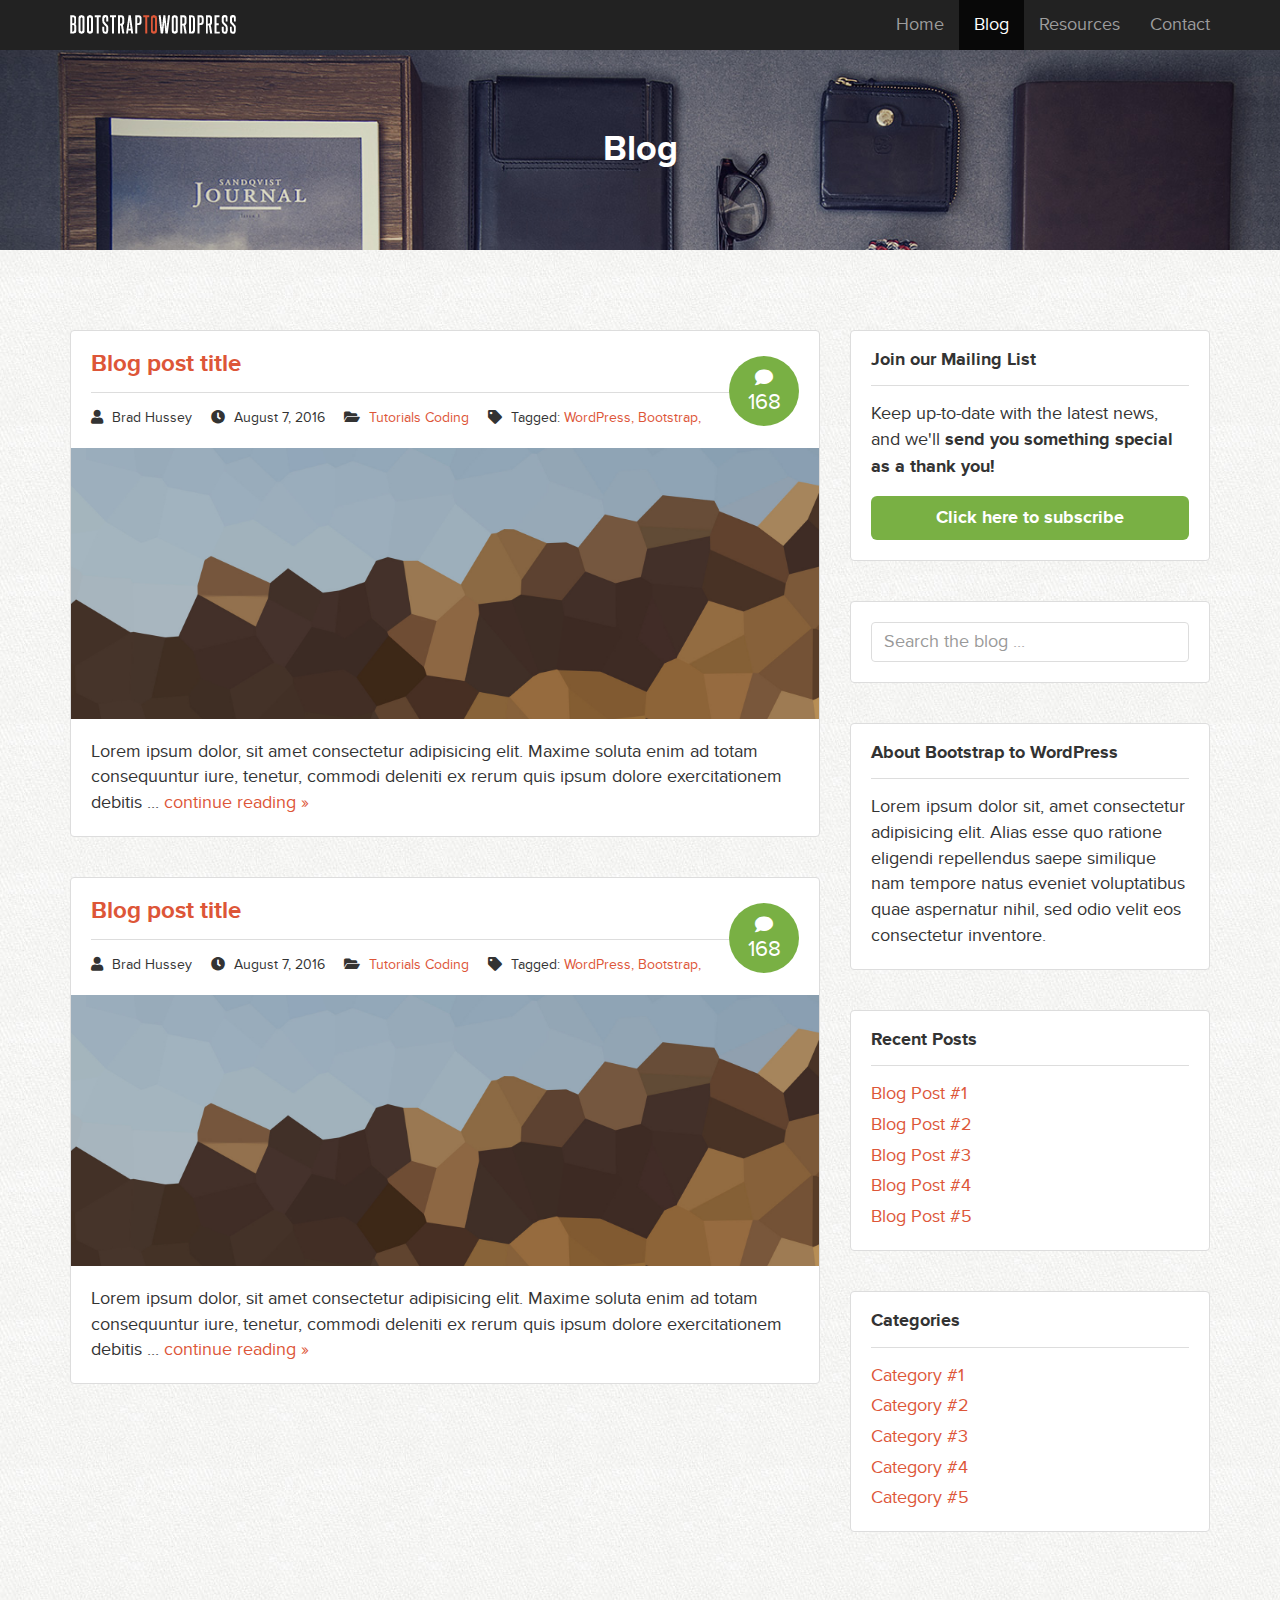
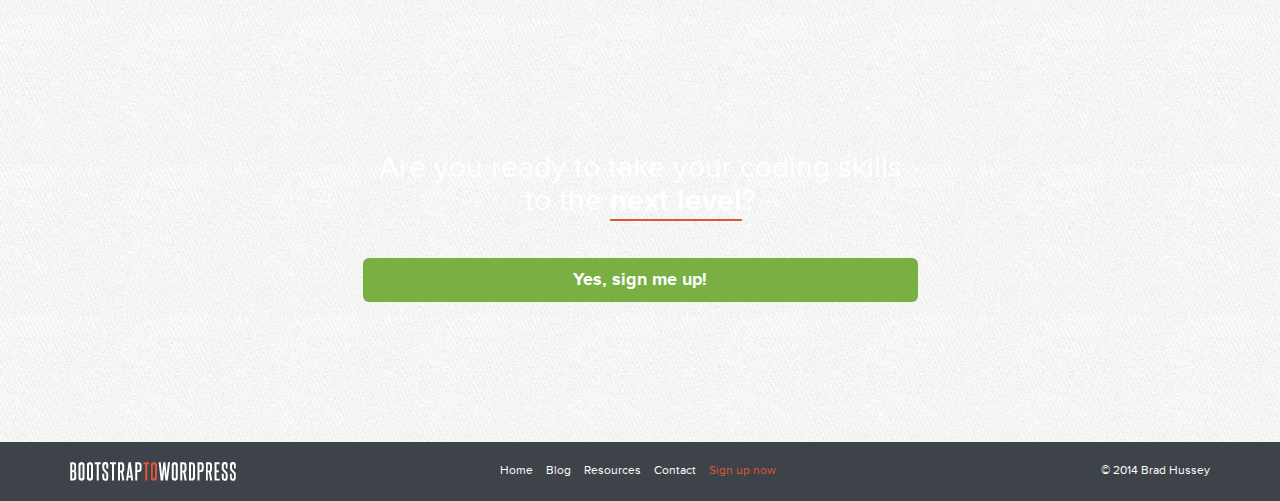
==== commit 95c48bc6: "Build blog sidebar desktop version" ====
--- a/blog.html
+++ b/blog.html
@@ -133,7 +133,44 @@
                             <p>Lorem ipsum dolor, sit amet consectetur adipisicing elit. Maxime soluta enim ad totam consequuntur iure, tenetur, commodi deleniti ex rerum quis ipsum dolore exercitationem debitis ... <a href="#">continue reading &raquo;</a></p>
                         </div>
                     </article>
-                </main><!-- /.col -->
+                </main><!-- /.col #content -->
+                <aside class="col-sm-4" id="sidebar">
+                    <div class="widget">
+                        <h4>Join our Mailing List</h4>
+                        <p>Keep up-to-date with the latest news, and we'll <strong>send you something special as a thank you!</strong></p>
+                        <button class="btn btn-block btn-lg btn-success" data-toggle="modal" data-target="#subscribeModal">Click here to subscribe</button>
+                    </div><!-- /.widget -->
+                    <div class="widget">
+                        <form action="" role="form" id="search-form">
+                            <label for="sidebar-search" class="sr-only">Search the blog ...</label>
+                            <input type="search" id="sidebar-search" placeholder="Search the blog ..." class="form-control">
+                        </form>
+                    </div><!-- /.widget -->
+                    <div class="widget">
+                        <h4>About Bootstrap to WordPress</h4>
+                        <p>Lorem ipsum dolor sit, amet consectetur adipisicing elit. Alias esse quo ratione eligendi repellendus saepe similique nam tempore natus eveniet voluptatibus quae aspernatur nihil, sed odio velit eos consectetur inventore.</p>
+                    </div><!-- /.widget -->
+                    <div class="widget">
+                        <h4>Recent Posts</h4>
+                        <ul>
+                            <li><a href="#">Blog Post #1</a></li>
+                            <li><a href="#">Blog Post #2</a></li>
+                            <li><a href="#">Blog Post #3</a></li>
+                            <li><a href="#">Blog Post #4</a></li>
+                            <li><a href="#">Blog Post #5</a></li>
+                        </ul>
+                    </div><!-- /.widget -->
+                    <div class="widget">
+                        <h4>Categories</h4>
+                        <ul>
+                            <li><a href="#">Category #1</a></li>
+                            <li><a href="#">Category #2</a></li>
+                            <li><a href="#">Category #3</a></li>
+                            <li><a href="#">Category #4</a></li>
+                            <li><a href="#">Category #5</a></li>
+                        </ul>
+                    </div><!-- /.widget -->
+                </aside><!-- /.col #sidebar -->
             </div><!-- /.row -->
         </div><!-- /.container -->
     </section>
--- a/assets/css/custom.css
+++ b/assets/css/custom.css
@@ -61,6 +61,10 @@
     margin-top: 15px;
 }
 
+a {
+    color: var(--salmon);
+}
+
 a:visited {
     color: var(--salmon);
 }
@@ -149,6 +153,14 @@
 .feature-image-default-alt {
     background: url('../img/hipster-stuff.jpg') no-repeat left top fixed;
     background-size: cover;
+}
+
+.form-control {
+    border-color: #ddd;
+    color: #666;
+    font-size: 1rem;
+    height: 40px;
+    box-shadow: none;
 }
 
 /* === NAVBAR === */
@@ -455,7 +467,8 @@
 
 /* === BLOG === */
 
-.post {
+.post,
+.widget {
     border:  1px solid #ddd;
     background-color:  white;
     border-radius:  4px;
@@ -463,17 +476,20 @@
     position:  relative;
 }
 
-.post:not(:last-child) {
+.post:not(:last-child),
+.widget:not(:last-child) {
     margin-bottom: 40px;
 }
 
 .post-header, 
-.post-excerpt {
+.post-excerpt,
+.widget {
     padding:  20px;
 }
 
 .post-header h1,
-.post-header h3 {
+.post-header h3,
+.widget h4 {
     margin: 0 0 15px;
     padding: 0 0 15px;
     border-bottom:  1px solid #ddd;
@@ -526,13 +542,29 @@
     margin-right:  15px;
 }
 
-.post-details span {
-    /* display:  inline-flex; */
-    /* align-items:  center; */
-}
-
 .post-details span i {
     margin-right: 5px;
+}
+
+/* WIDGET */
+
+.widget ul {
+    margin: 0;
+    padding: 0;
+    list-style: none;
+}
+
+.widget ul li:not(:last-child) {
+    margin-bottom: 5px;
+}
+
+.widget ul li:hover {
+    position: relative;
+    left: 1px;
+}
+
+.widget button {
+    margin-top: 15px;
 }
 
 /* === MEDIA QUERIES === */
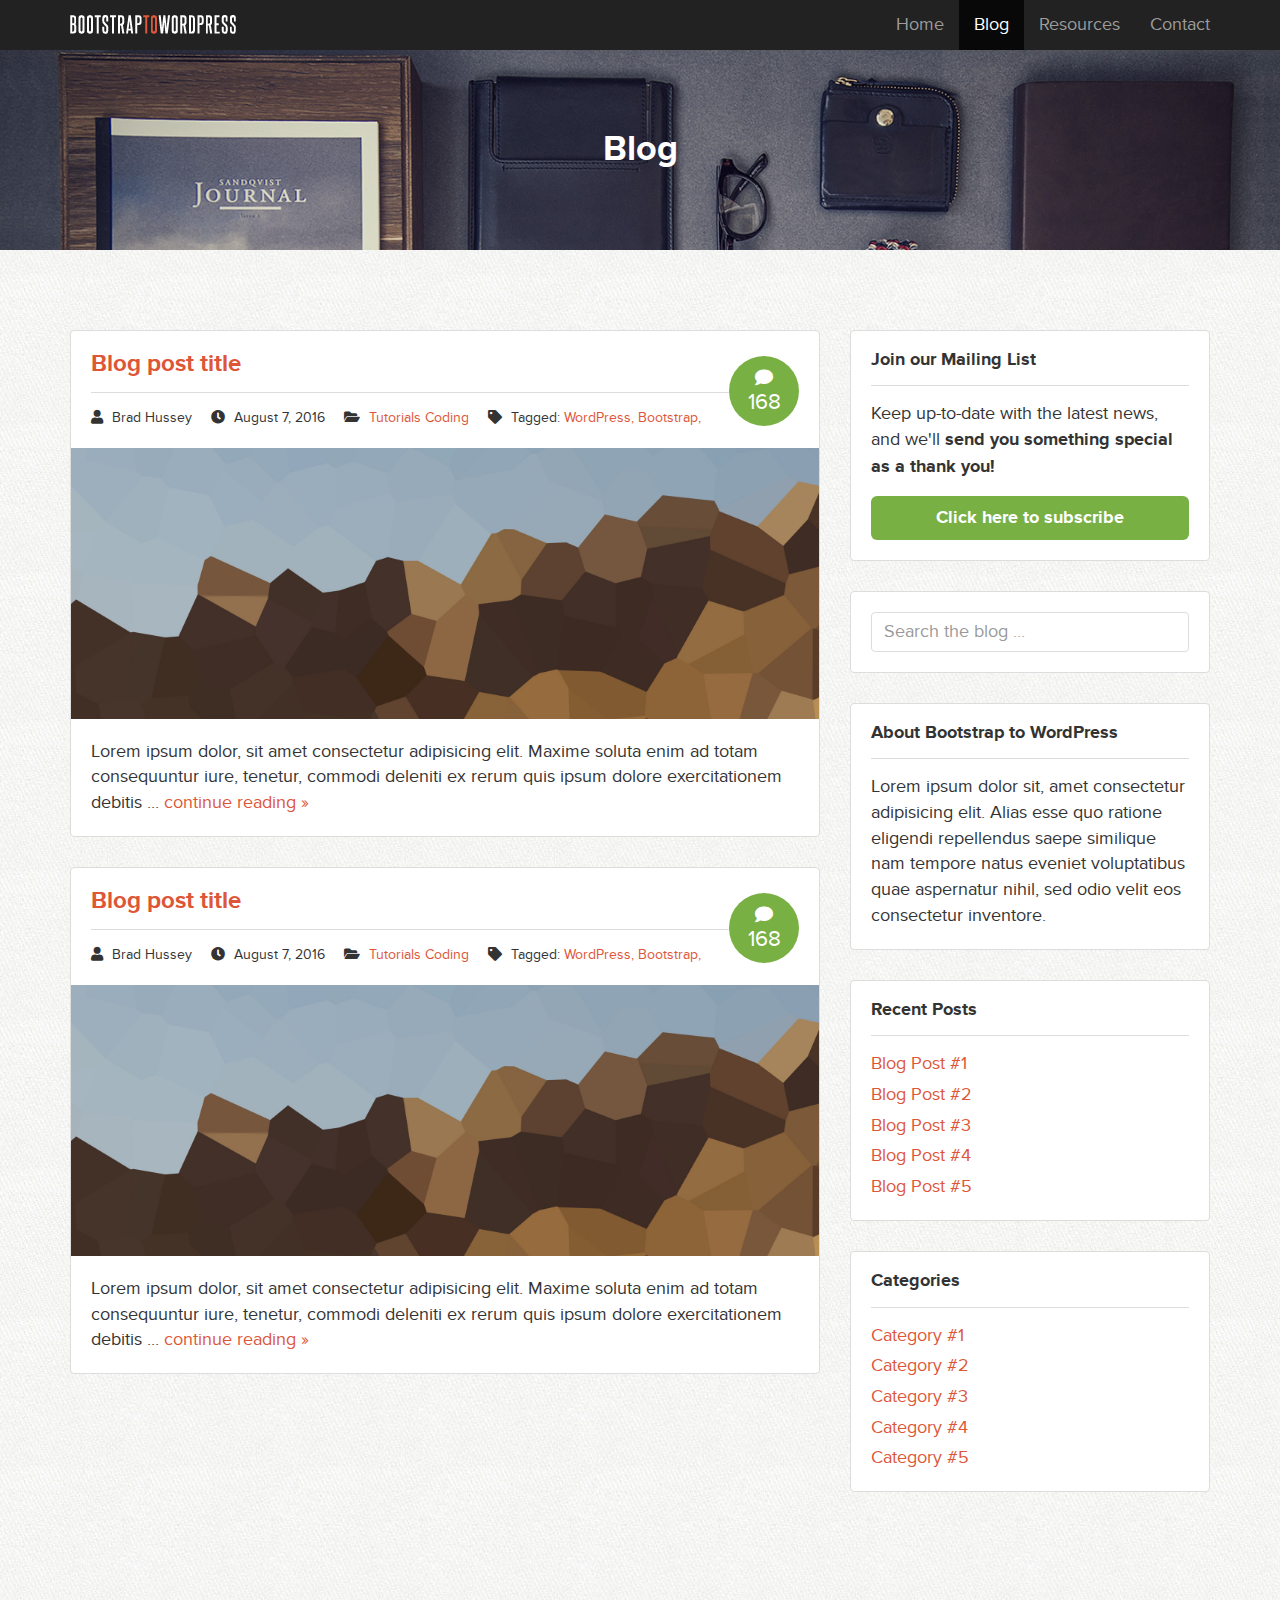
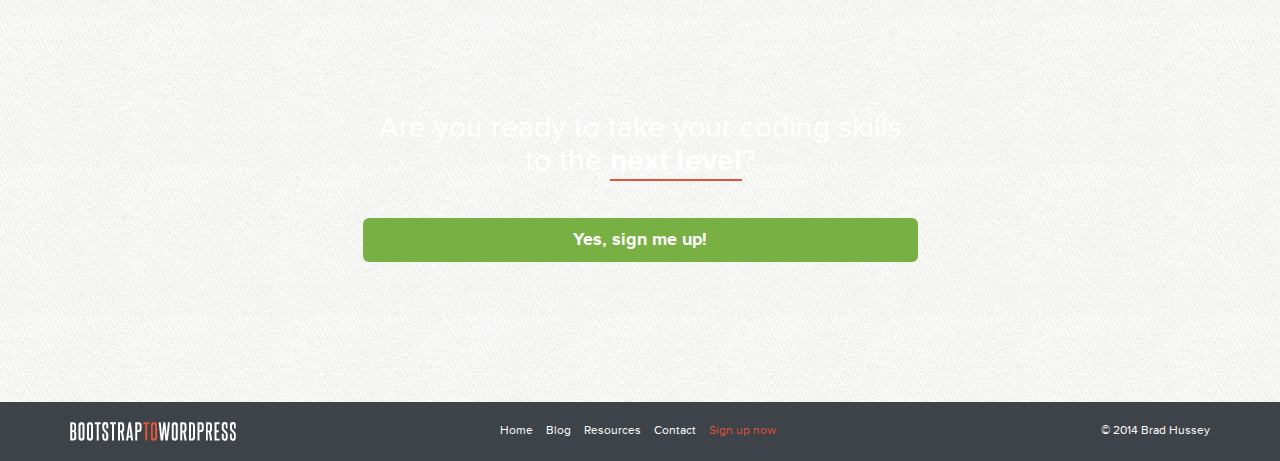
==== commit bfe4815d: "Make blog content and sidebar responsive" ====
--- a/blog.html
+++ b/blog.html
@@ -60,7 +60,7 @@
     <section class="blog-main">
         <div class="container">
             <div class="row" id="primary">
-                <main class="col-sm-8" role="main" id="content">
+                <main class="col-sm-7 col-md-8" role="main" id="content">
                     <article class="post">
                         <header class="post-header">
                             <h3><a href="#">Blog post title</a></h3>
@@ -134,7 +134,7 @@
                         </div>
                     </article>
                 </main><!-- /.col #content -->
-                <aside class="col-sm-4" id="sidebar">
+                <aside class="col-sm-5 col-md-4" id="sidebar">
                     <div class="widget">
                         <h4>Join our Mailing List</h4>
                         <p>Keep up-to-date with the latest news, and we'll <strong>send you something special as a thank you!</strong></p>
--- a/assets/css/custom.css
+++ b/assets/css/custom.css
@@ -478,13 +478,17 @@
 
 .post:not(:last-child),
 .widget:not(:last-child) {
-    margin-bottom: 40px;
+    margin-bottom: 30px;
 }
 
 .post-header, 
 .post-excerpt,
 .widget {
     padding:  20px;
+}
+
+.post-header {
+    padding-right: 90px;
 }
 
 .post-header h1,
@@ -505,7 +509,6 @@
 
 .post-details {
     font-size: 14px;
-    width:  90%;
 }
 
 .post-comment-badge {
@@ -701,6 +704,10 @@
         float: none !important;
         text-align: center;
     }
+
+    #sidebar {
+        margin-top: 30px;
+    }
 }
 
 @media (max-width: 479px) {
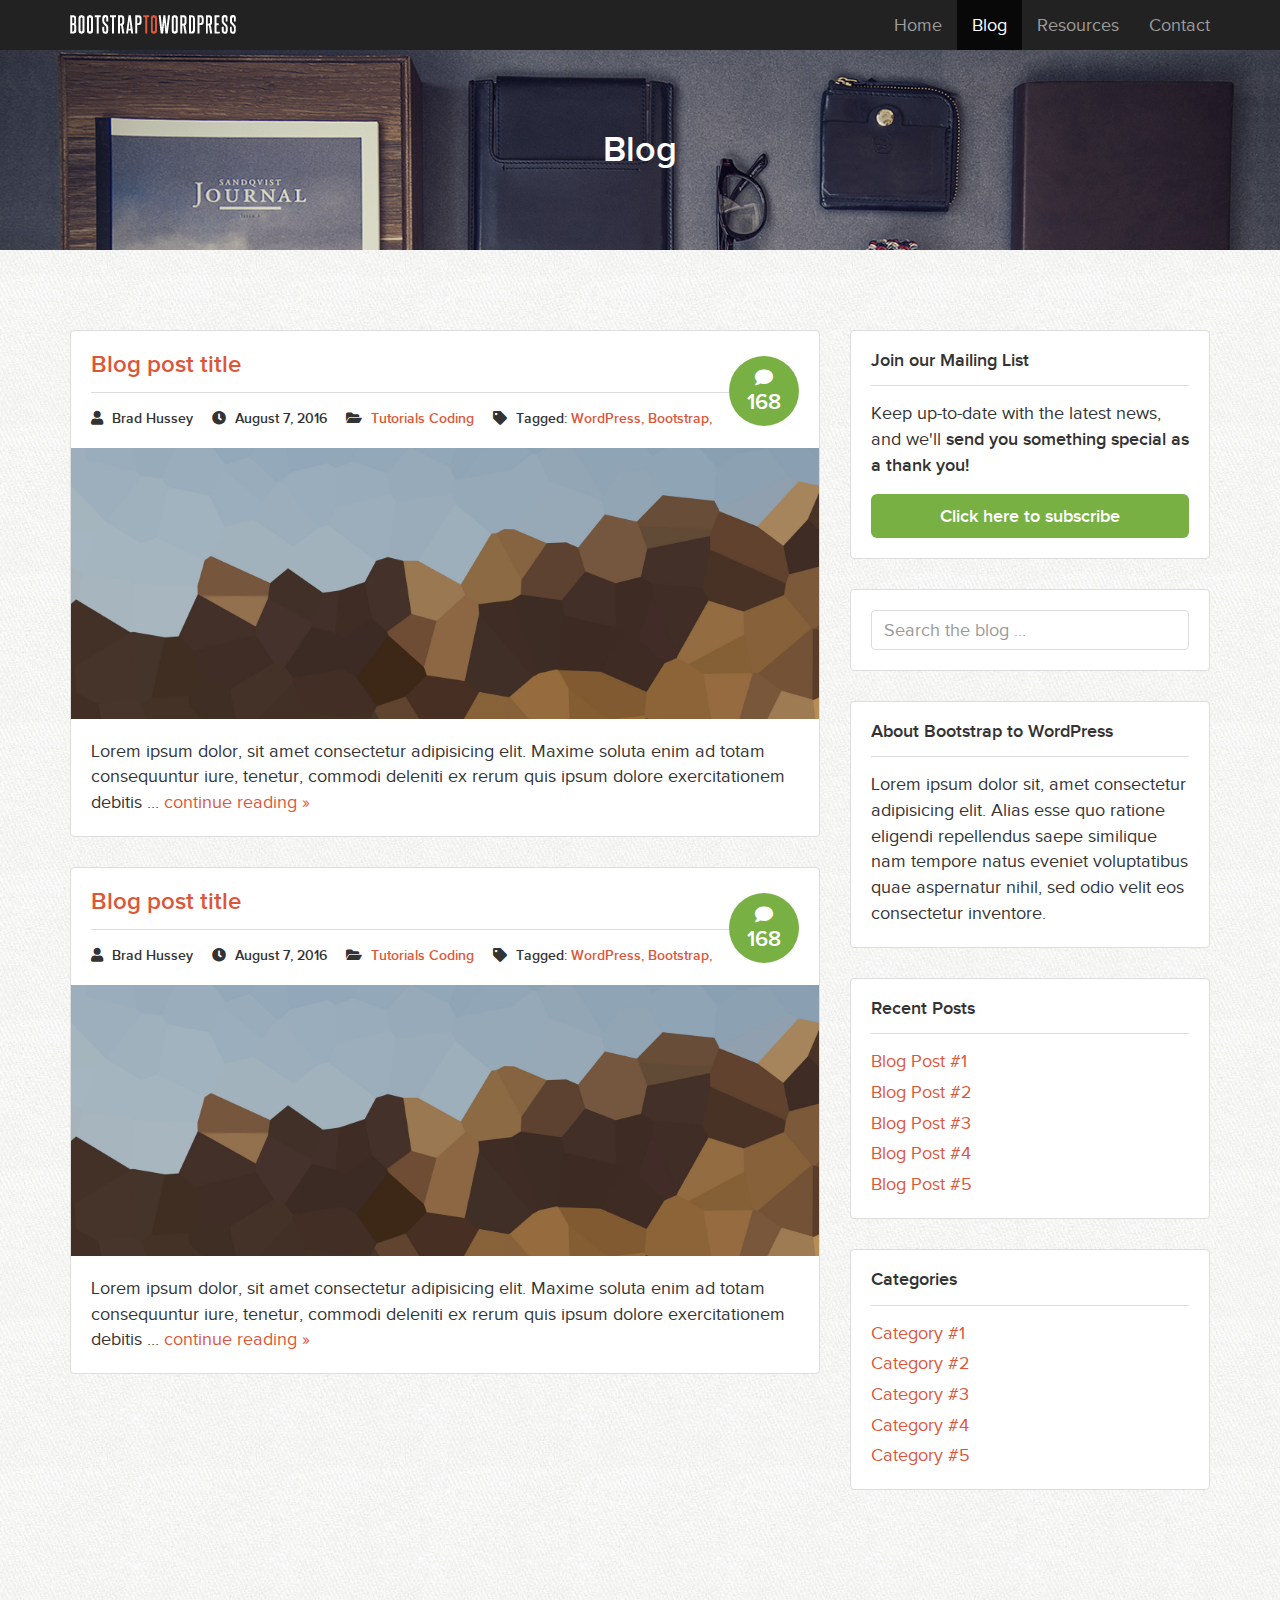
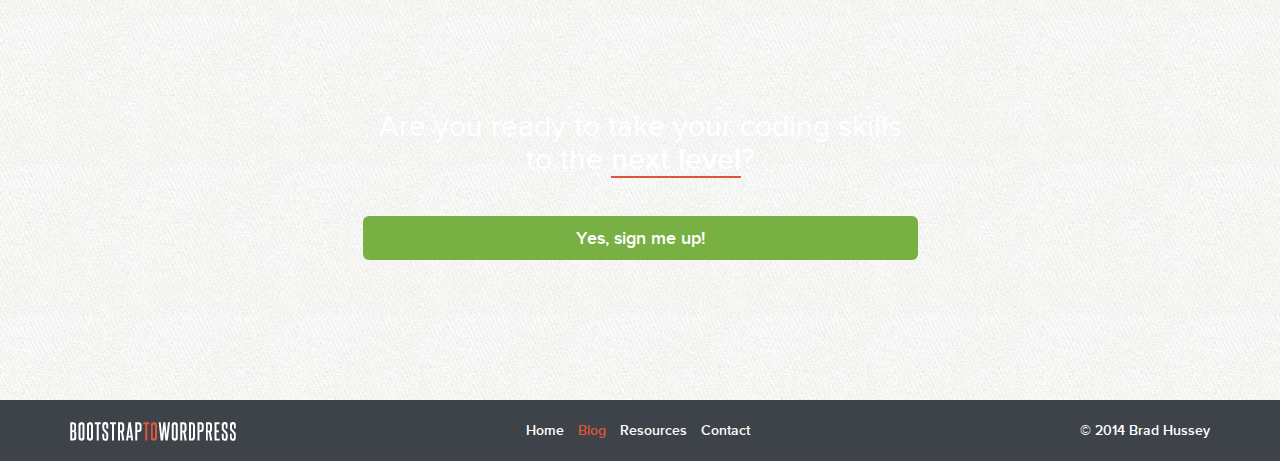
==== commit 875e0ca9: "Make little adjustments to the files" ====
--- a/blog.html
+++ b/blog.html
@@ -4,7 +4,7 @@
     <meta charset="UTF-8">
     <meta name="viewport" content="width=device-width, initial-scale=1.0">
     <meta http-equiv="X-UA-Compatible" content="ie=edge">
-    <title>Bootstrap to WordPress</title>
+    <title>Blog | Bootstrap to WordPress</title>
 
     <!-- FONT-AWESOME CSS -->
     <link rel="stylesheet" href="assets/css/font-awesome/css/all.css">
@@ -15,7 +15,7 @@
     <!-- CUSTOM CSS -->
     <link rel="stylesheet" href="assets/css/custom.css">
 </head>
-<body class="blog">
+<body class="blog-page">
     <!-- HEADER
     ========================================== -->
     <header class="site-header" role="banner">
@@ -63,7 +63,7 @@
                 <main class="col-sm-7 col-md-8" role="main" id="content">
                     <article class="post">
                         <header class="post-header">
-                            <h3><a href="#">Blog post title</a></h3>
+                            <h3><a href="post.html">Blog post title</a></h3>
                             <div class="post-details">
                                 <span class="post-author">
                                     <i class="fa fa-user"></i> Brad Hussey
@@ -94,12 +94,12 @@
                             <img src="assets/img/hero-bg.jpg" alt="Hero image">
                         </div>
                         <div class="post-excerpt">
-                            <p>Lorem ipsum dolor, sit amet consectetur adipisicing elit. Maxime soluta enim ad totam consequuntur iure, tenetur, commodi deleniti ex rerum quis ipsum dolore exercitationem debitis ... <a href="#">continue reading &raquo;</a></p>
+                            <p>Lorem ipsum dolor, sit amet consectetur adipisicing elit. Maxime soluta enim ad totam consequuntur iure, tenetur, commodi deleniti ex rerum quis ipsum dolore exercitationem debitis ... <a href="post.html">continue reading &raquo;</a></p>
                         </div>
                     </article>
                     <article class="post">
                         <header class="post-header">
-                            <h3><a href="#">Blog post title</a></h3>
+                            <h3><a href="post.html">Blog post title</a></h3>
                             <div class="post-details">
                                 <span class="post-author">
                                     <i class="fa fa-user"></i> Brad Hussey
@@ -130,7 +130,7 @@
                             <img src="assets/img/hero-bg.jpg" alt="Hero image">
                         </div>
                         <div class="post-excerpt">
-                            <p>Lorem ipsum dolor, sit amet consectetur adipisicing elit. Maxime soluta enim ad totam consequuntur iure, tenetur, commodi deleniti ex rerum quis ipsum dolore exercitationem debitis ... <a href="#">continue reading &raquo;</a></p>
+                            <p>Lorem ipsum dolor, sit amet consectetur adipisicing elit. Maxime soluta enim ad totam consequuntur iure, tenetur, commodi deleniti ex rerum quis ipsum dolore exercitationem debitis ... <a href="post.html">continue reading &raquo;</a></p>
                         </div>
                     </article>
                 </main><!-- /.col #content -->
@@ -182,7 +182,7 @@
             <div class="row">
                 <div class="col-sm-8 col-sm-offset-2 col-md-6 col-md-offset-3">
                     <h2>Are you ready to take your coding skills to the <strong>next level</strong>?</h2>
-                    <p><a href="#" class="btn btn-success btn-lg btn-block">Yes, sign me up!</a></p>
+                    <p><button class="btn btn-success btn-lg btn-block" data-toggle="modal" data-target="#subscribeModal">Yes, sign me up!</button></p>
                 </div><!-- /.col -->
             </div><!-- /.row -->
         </div><!-- /.container -->
@@ -199,11 +199,10 @@
                 <div class="col-sm-6">
                     <nav>
                         <ul class="list-unstyled list-inline">
-                            <li><a href="#">Home</a></li>
-                            <li><a href="#">Blog</a></li>
-                            <li><a href="#">Resources</a></li>
-                            <li><a href="#">Contact</a></li>
-                            <li class="signup-link"><a href="#">Sign up now</a></li>
+                            <li><a href="index.html">Home</a></li>
+                            <li class="active"><a href="blog.html">Blog</a></li>
+                            <li><a href="resources.html">Resources</a></li>
+                            <li><a href="contact.html">Contact</a></li>
                         </ul>
                     </nav>
                 </div><!-- /.col -->
@@ -226,26 +225,32 @@
                 <div class="modal-body">
                     <p>Simply enter your name and email. As a thank you for joining us, we're going to give you one of our best selling courses, <em>for free!</em></p>
 
-                    <form class="form-inline" role="form">
-                        <div class="form-group">
-                            <label for="subscriber-name" class="sr-only">Your first name</label>
-                            <input type="text" placeholder="Your first name" class="form-control" id="subscriber-name">
-                        </div>
-                        <div class="form-group">
-                            <label for="subscriber-email" class="sr-only">and your email</label>
-                            <input type="text" placeholder="and your email" class="form-control" id="subscriber-email">
-                        </div>
-
-                        <input type="submit" class="btn btn-danger" value="Subscribe">
+                    <form class="subscribe-form" role="form">
+                        <div class="row">
+                            <div class="col-sm-12">
+                                <div class="form-group">
+                                    <label for="subscriber-name" class="sr-only">Your first name</label>
+                                    <input type="text" placeholder="Your first name" class="form-control input-lg" id="subscriber-name">
+                                </div>
+                            </div><!-- /.col -->
+                            <div class="col-sm-12">
+                                <div class="form-group">
+                                    <label for="subscriber-email" class="sr-only">and your email</label>
+                                    <input type="text" placeholder="and your email" class="form-control input-lg" id="subscriber-email">
+                                </div>
+                            </div><!-- /.col -->
+                            <div class="col-sm-12">
+                                <input type="submit" class="btn btn-danger btn-block btn-lg" value="Subscribe">
+                            </div>
+                        </div><!-- /.row -->
                     </form>
-
-                    <hr>
-
-                    <p><small>By providing your email you consent to receiving occasional promotional emails &amp; newsletter. No spamm. Just good stuff. We respect your privacy &amp; you may unsubscribe at any time.</small></p>
                 </div><!-- /.modal-body -->
+                <div class="modal-footer">
+                    <p>By providing your email you consent to receiving occasional promotional emails &amp; newsletter. No spamm. Just good stuff. We respect your privacy &amp; you may unsubscribe at any time.</p>
+                </div>                
             </div><!-- /.modal-content -->
         </div><!-- /.modal-dialog -->
-    </div>
+    </div><!-- /.modal -->
 
     <!-- SCRIPTS
     ========================================== -->
@@ -259,4 +264,4 @@
     <!-- MAIN JS -->
     <script src="assets/js/main.js"></script>
 </body>
-</html>    +</html>--- a/assets/css/custom.css
+++ b/assets/css/custom.css
@@ -24,8 +24,15 @@
 @font-face {
     font-family: "Proxima Nova";
     font-style: normal;
-    font-weight: 600;
+    font-weight: 700;
     src: url('../fonts/proxima-nova/bold.woff');
+}
+
+@font-face {
+    font-family: "Proxima Nova";
+    font-style: normal;
+    font-weight: 900;
+    src: url('../fonts/proxima-nova/black.woff');
 }
 
 /* === GLOBAL === */
@@ -132,8 +139,45 @@
     display: block;
 }
 
+
 .modal-content {
     background: url('../img/tile.jpg') left top repeat;
+}
+
+.modal-content button.close {
+    width: 40px;
+    height: 40px;
+    text-align: center;
+    line-height: 40px;
+    background-color: var(--salmon);
+    opacity: 1;
+    color: #fff;
+    border-radius: 50%;
+    font-size: 26px;
+    opacity: .8;
+    position: absolute;
+    right: 15px;
+    top: 8px;
+}
+
+.modal-content button.close:hover,
+.modal-content button.close:focus {
+    opacity: 1;
+}
+
+.modal-content button.close:focus {
+    outline: none;
+}
+
+.modal-content .subscribe-form {
+    margin-top: 15px;
+}
+
+.modal-footer {
+    text-align: left;
+    font-size: 16px;
+    color: #767676;
+    font-style: italic;
 }
 
 .feature-image {
@@ -161,6 +205,20 @@
     font-size: 1rem;
     height: 40px;
     box-shadow: none;
+}
+
+.form-control.input-lg {
+    height: 46px;
+}
+
+.flex-row {
+    display:  flex;
+    flex-wrap:  wrap;
+    margin: 0 -15px -30px;
+}
+
+.flex-row [class*="col-"] {
+    margin-bottom:  30px;
 }
 
 /* === NAVBAR === */
@@ -267,6 +325,7 @@
 #course-features h2,
 #course-features h4 {
     font-weight: normal;
+    line-height: 1.3;
 }
 
 #course-features .feature {
@@ -433,7 +492,8 @@
     background: #3e4249;
     color: white;
     padding: 20px 0;
-    font-size: 12px;
+    font-size: 14px;
+    font-weight: 600;
 }
 
 footer p {
@@ -452,13 +512,15 @@
     margin: 0;
 }
 
-footer a:link, footer:visited {
-    color: white;
+footer a,
+footer a:link,
+footer:visited {
+    color: white !important;
 }
 
 footer a:hover,
-footer li.signup-link a {
-    color: var(--salmon);
+footer li.active a {
+    color: var(--salmon) !important;
 }
 
 footer li.signup-link a:hover {
@@ -468,7 +530,8 @@
 /* === BLOG === */
 
 .post,
-.widget {
+.widget,
+#comments {
     border:  1px solid #ddd;
     background-color:  white;
     border-radius:  4px;
@@ -483,7 +546,9 @@
 
 .post-header, 
 .post-excerpt,
-.widget {
+.post-body,
+.widget,
+#comments .comments-wrap {
     padding:  20px;
 }
 
@@ -509,6 +574,7 @@
 
 .post-details {
     font-size: 14px;
+    font-weight: 600;
 }
 
 .post-comment-badge {
@@ -549,6 +615,14 @@
     margin-right: 5px;
 }
 
+.post-body h4 {
+    margin: 30px 0 15px;
+}
+
+.post-body p + p {
+    margin-top: 15px;
+}
+
 /* WIDGET */
 
 .widget ul {
@@ -567,6 +641,66 @@
 }
 
 .widget button {
+    margin-top: 15px;
+}
+
+/* COMMENTS */
+
+#comments h3 {
+    text-align: center;
+    margin-top: 0;
+}
+
+#comments .comment h4 {
+    margin-bottom: 5px;
+    font-size: 1em;
+}
+
+#comments ol {
+    margin: 0;
+    padding: 0;
+    list-style: none;
+}
+
+#comments ol li.comment {
+    background-color: rgba(0, 0, 0, 0.02);
+    padding: 20px;
+    border: 1px solid rgba(0, 0, 0, 0.03);
+    border-radius: 4px;
+}
+
+#comments ol li.comment:not(:last-child) {
+    margin-bottom: 20px;
+}
+
+#comments ol li ol.children {
+    font-size: 0.96em;
+    margin-top: 20px;
+}
+
+#leave-comment {
+    padding-top: 30px;
+    border-top: 1px solid #ddd;
+    margin-top: 30px;
+}
+
+/* === RESOURCES === */
+
+.resources-top-copy {
+    margin-bottom: 30px;
+}
+
+.resource .btn {
+    margin-top: 15px;
+}
+
+/* === CONTACT === */
+
+.contact p {
+    margin-bottom: 30px;
+}
+
+.contact-form .btn {
     margin-top: 15px;
 }
 
